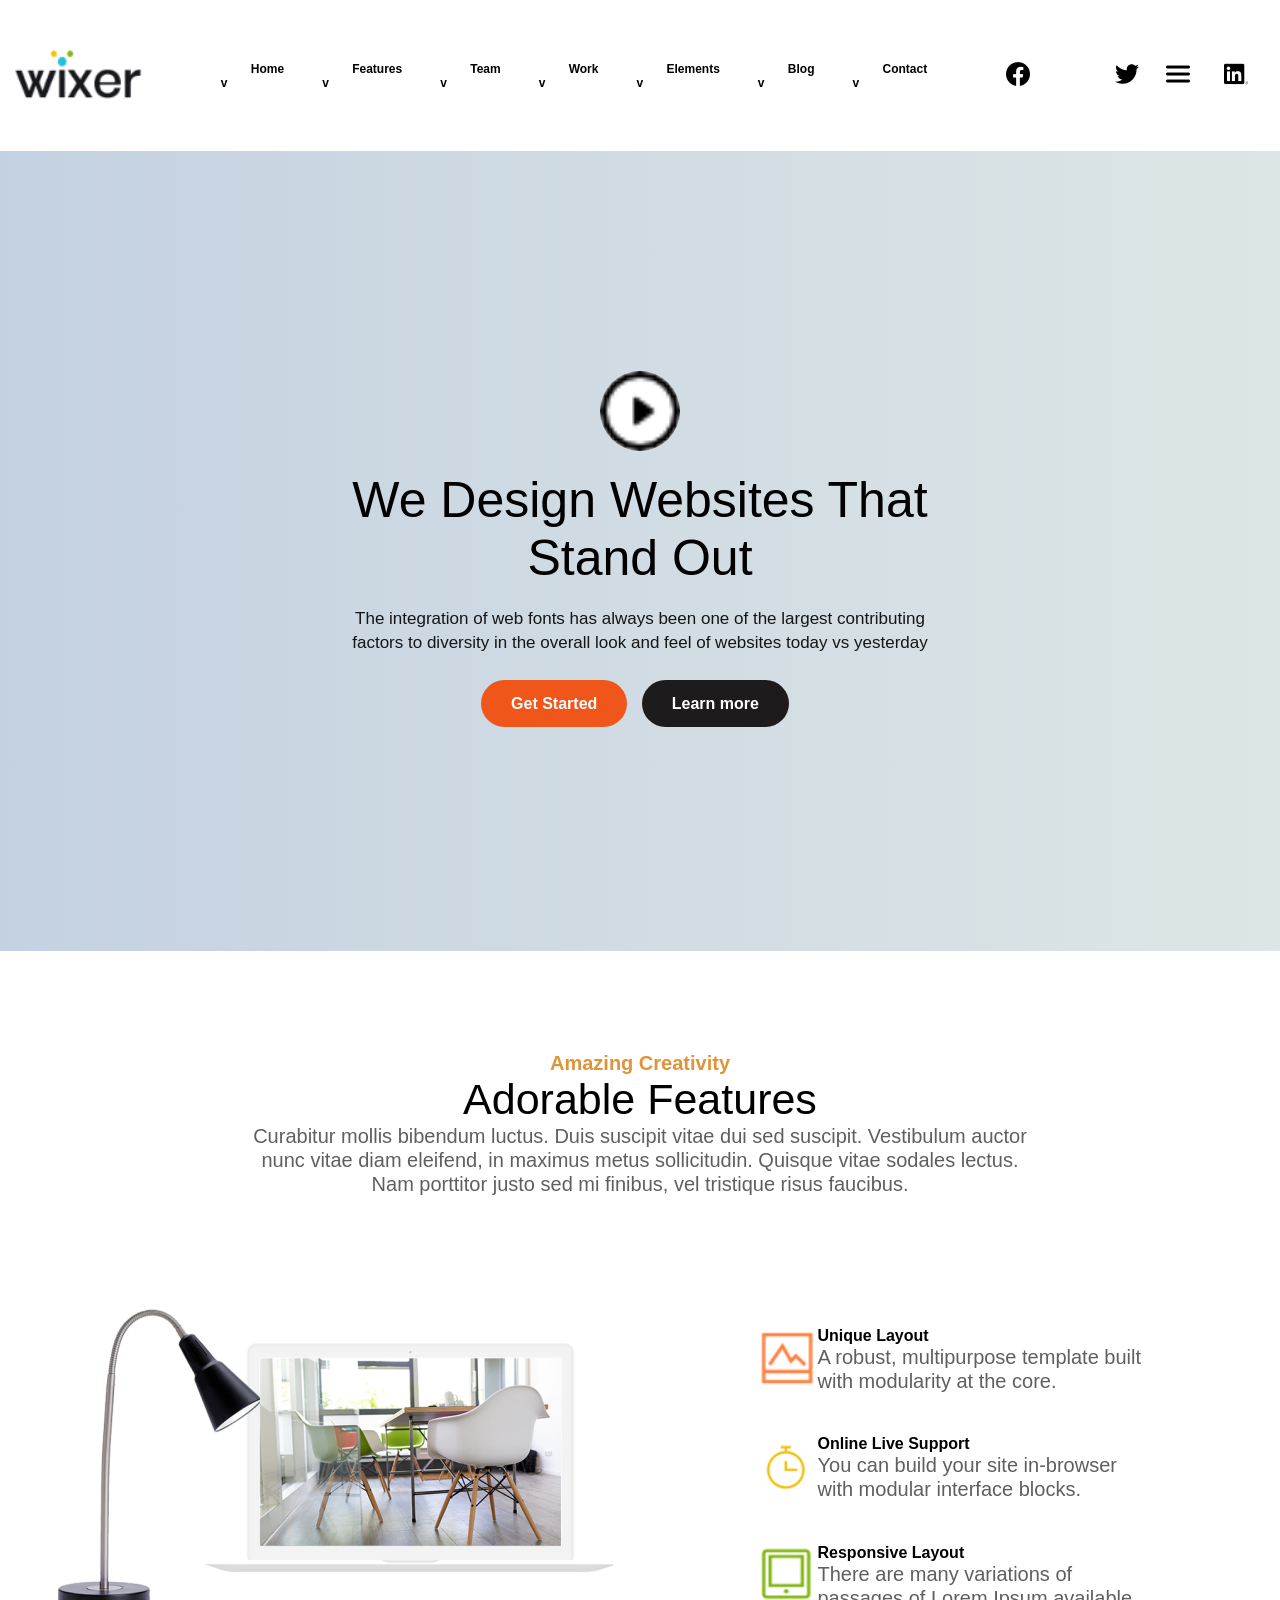
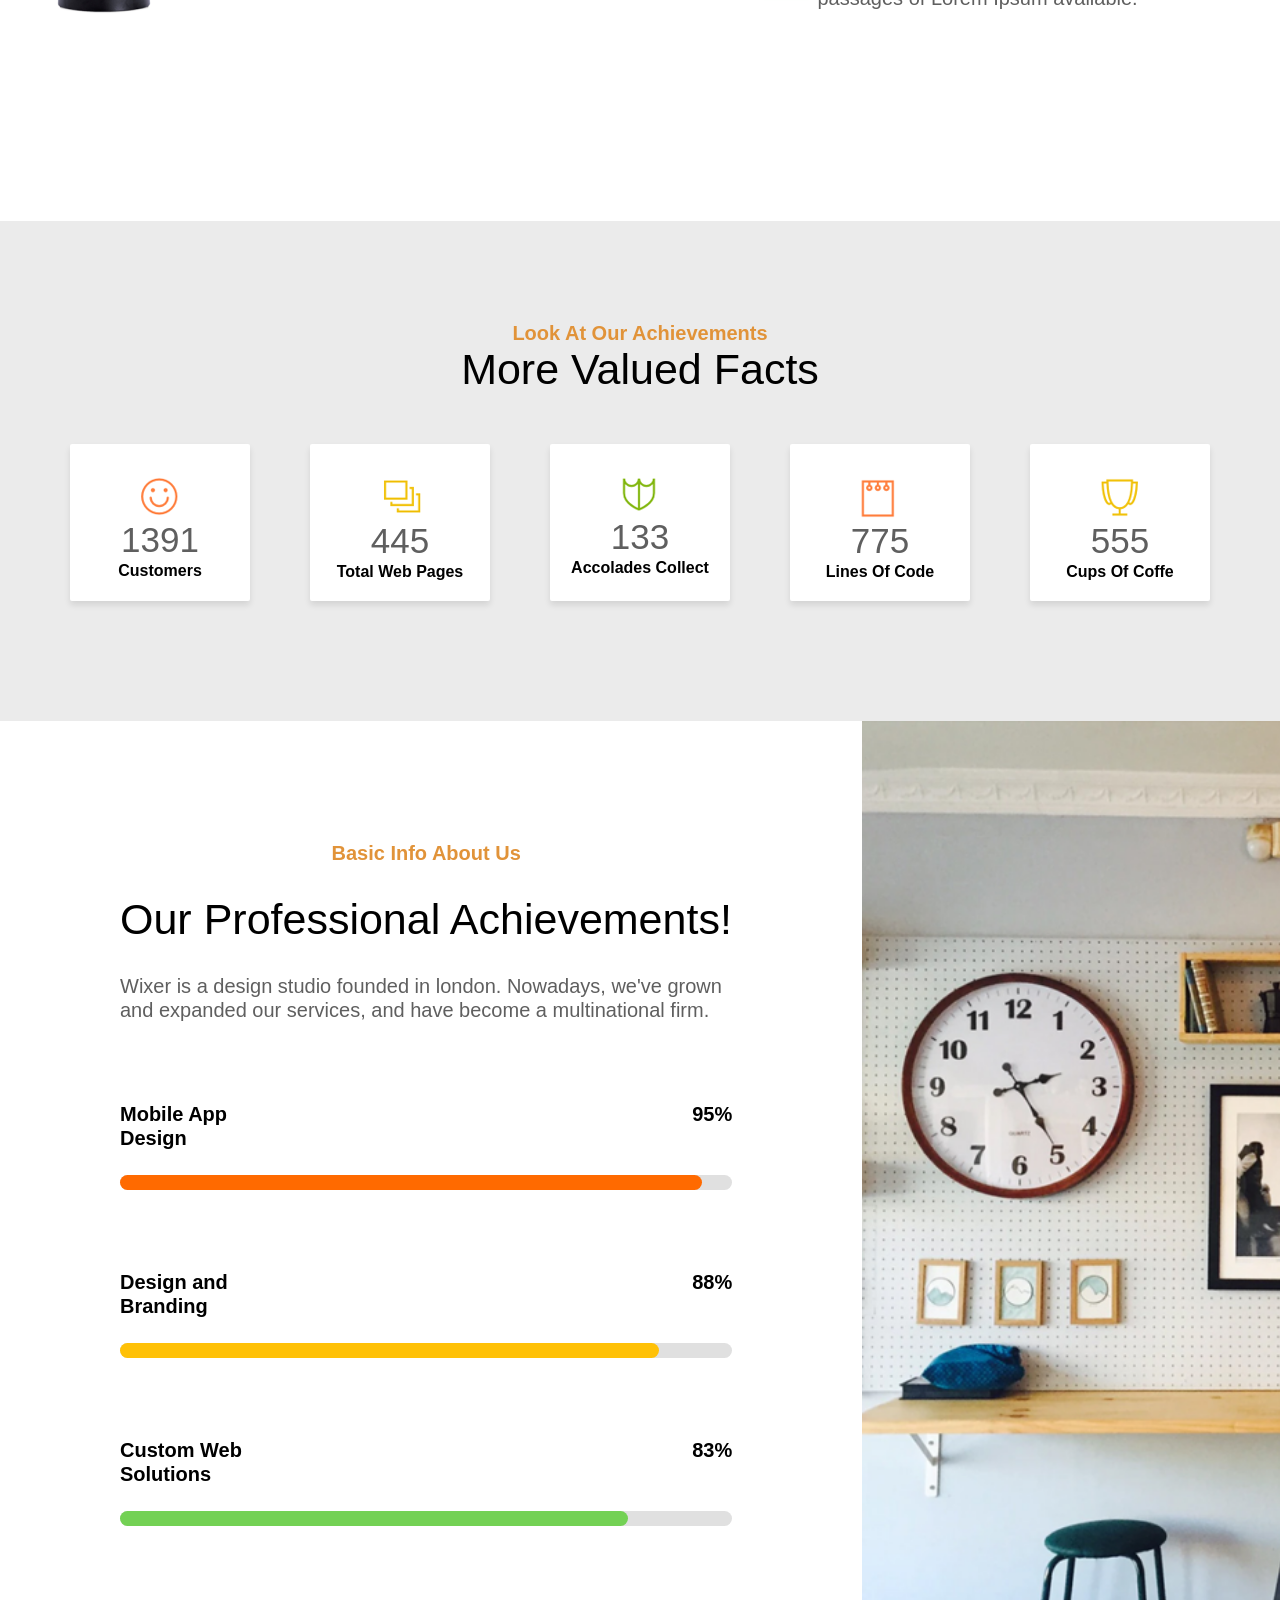
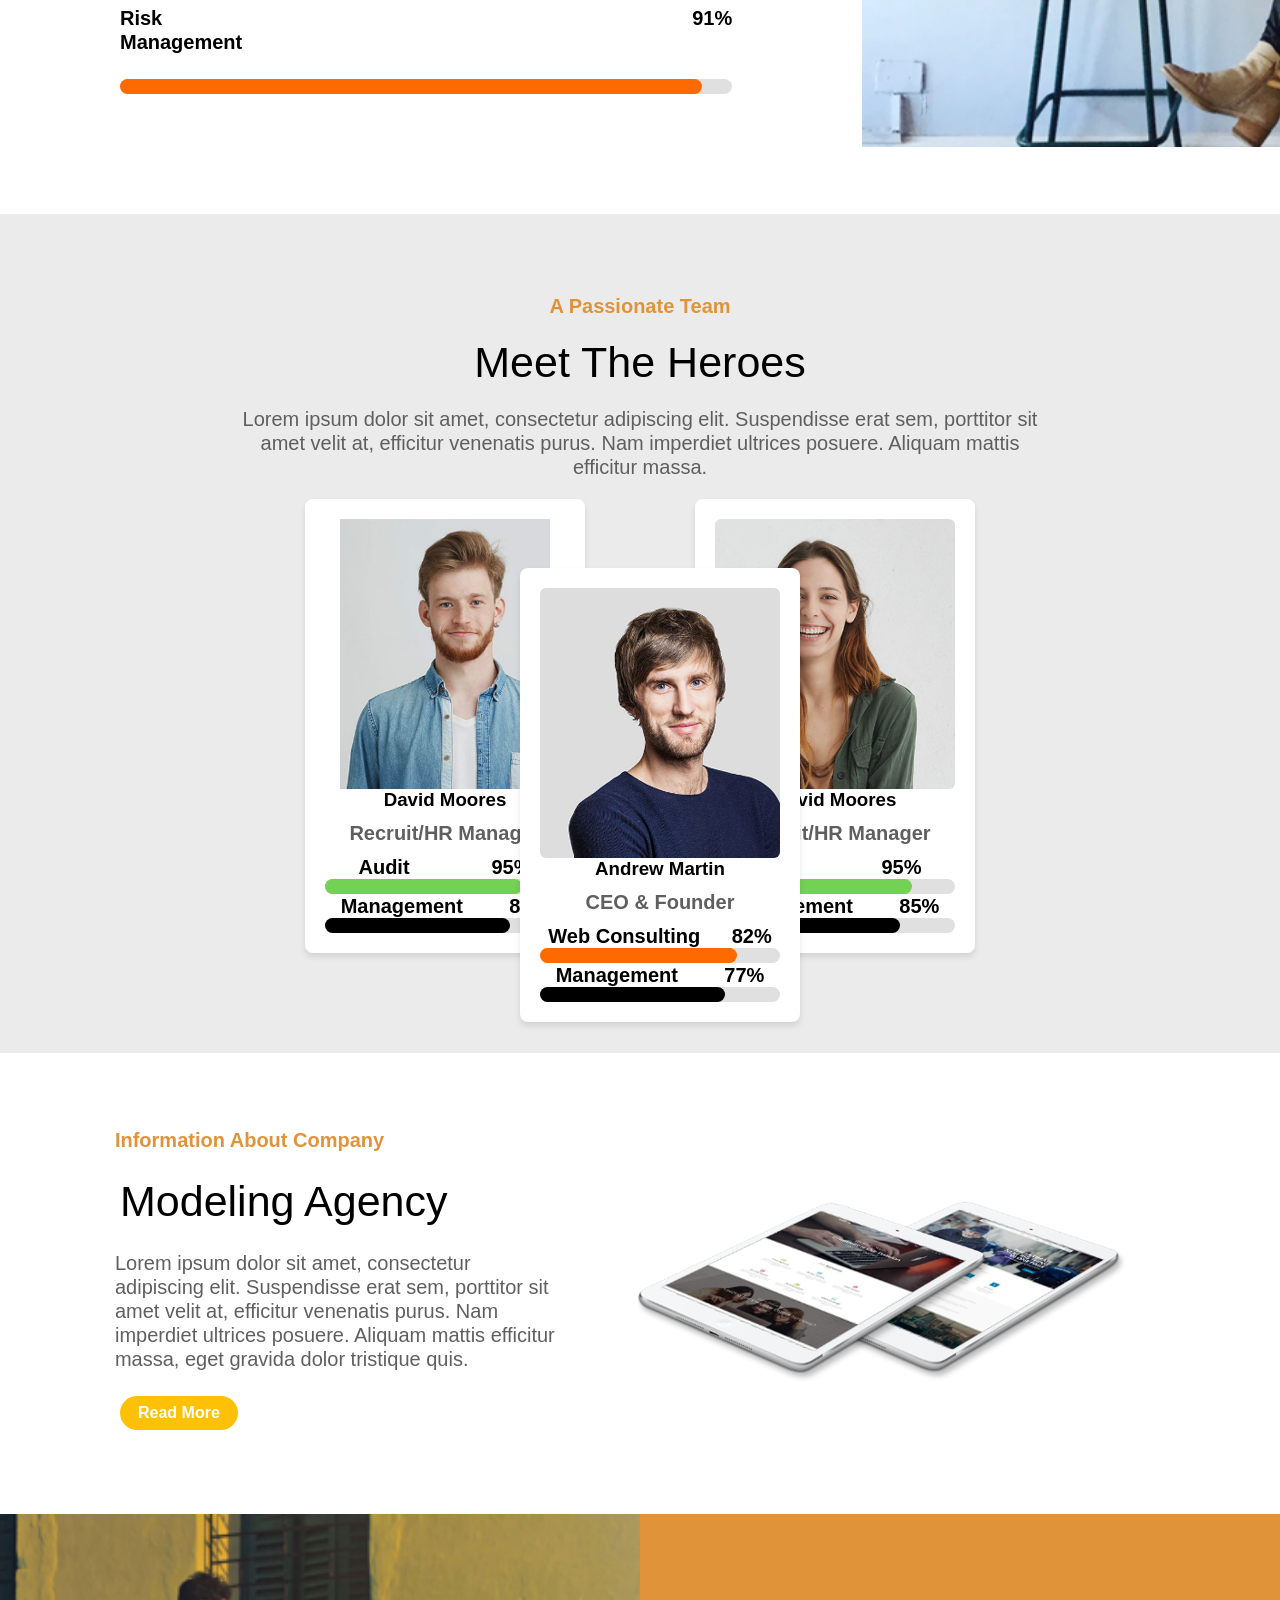
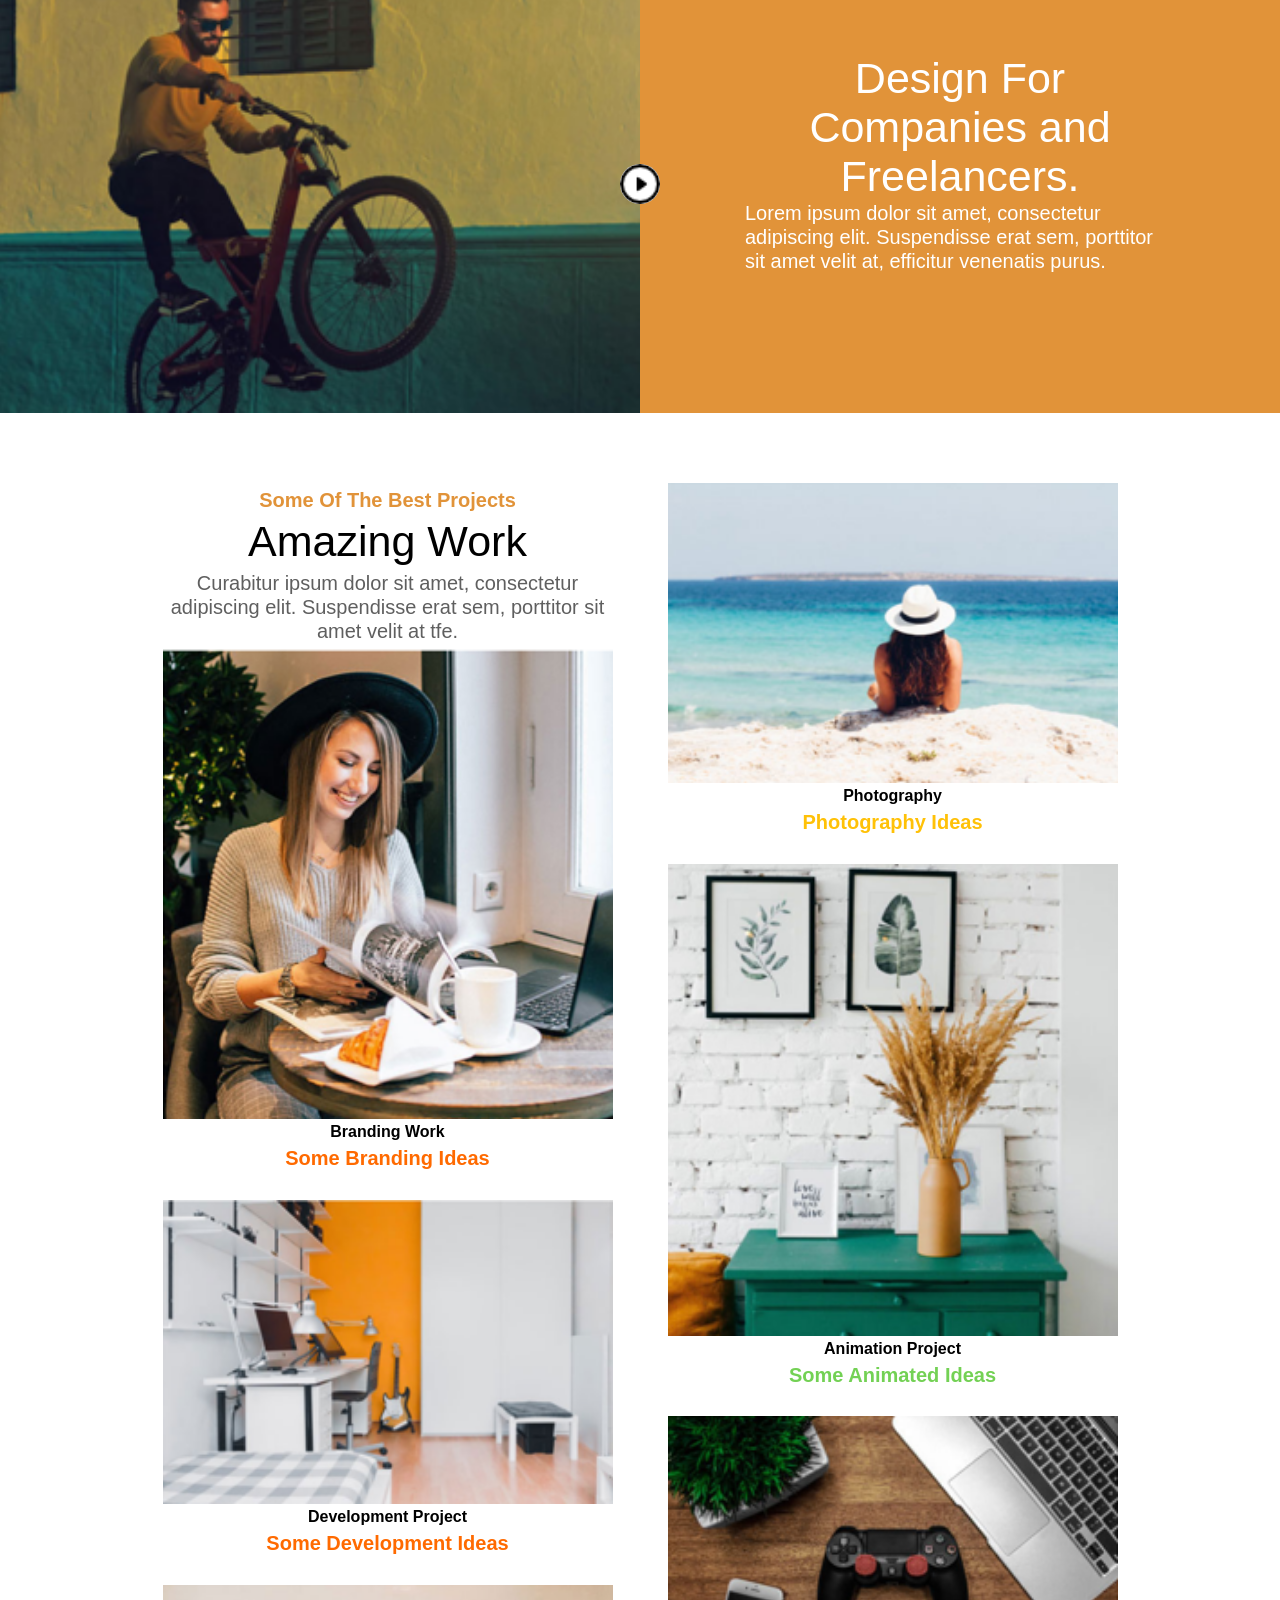
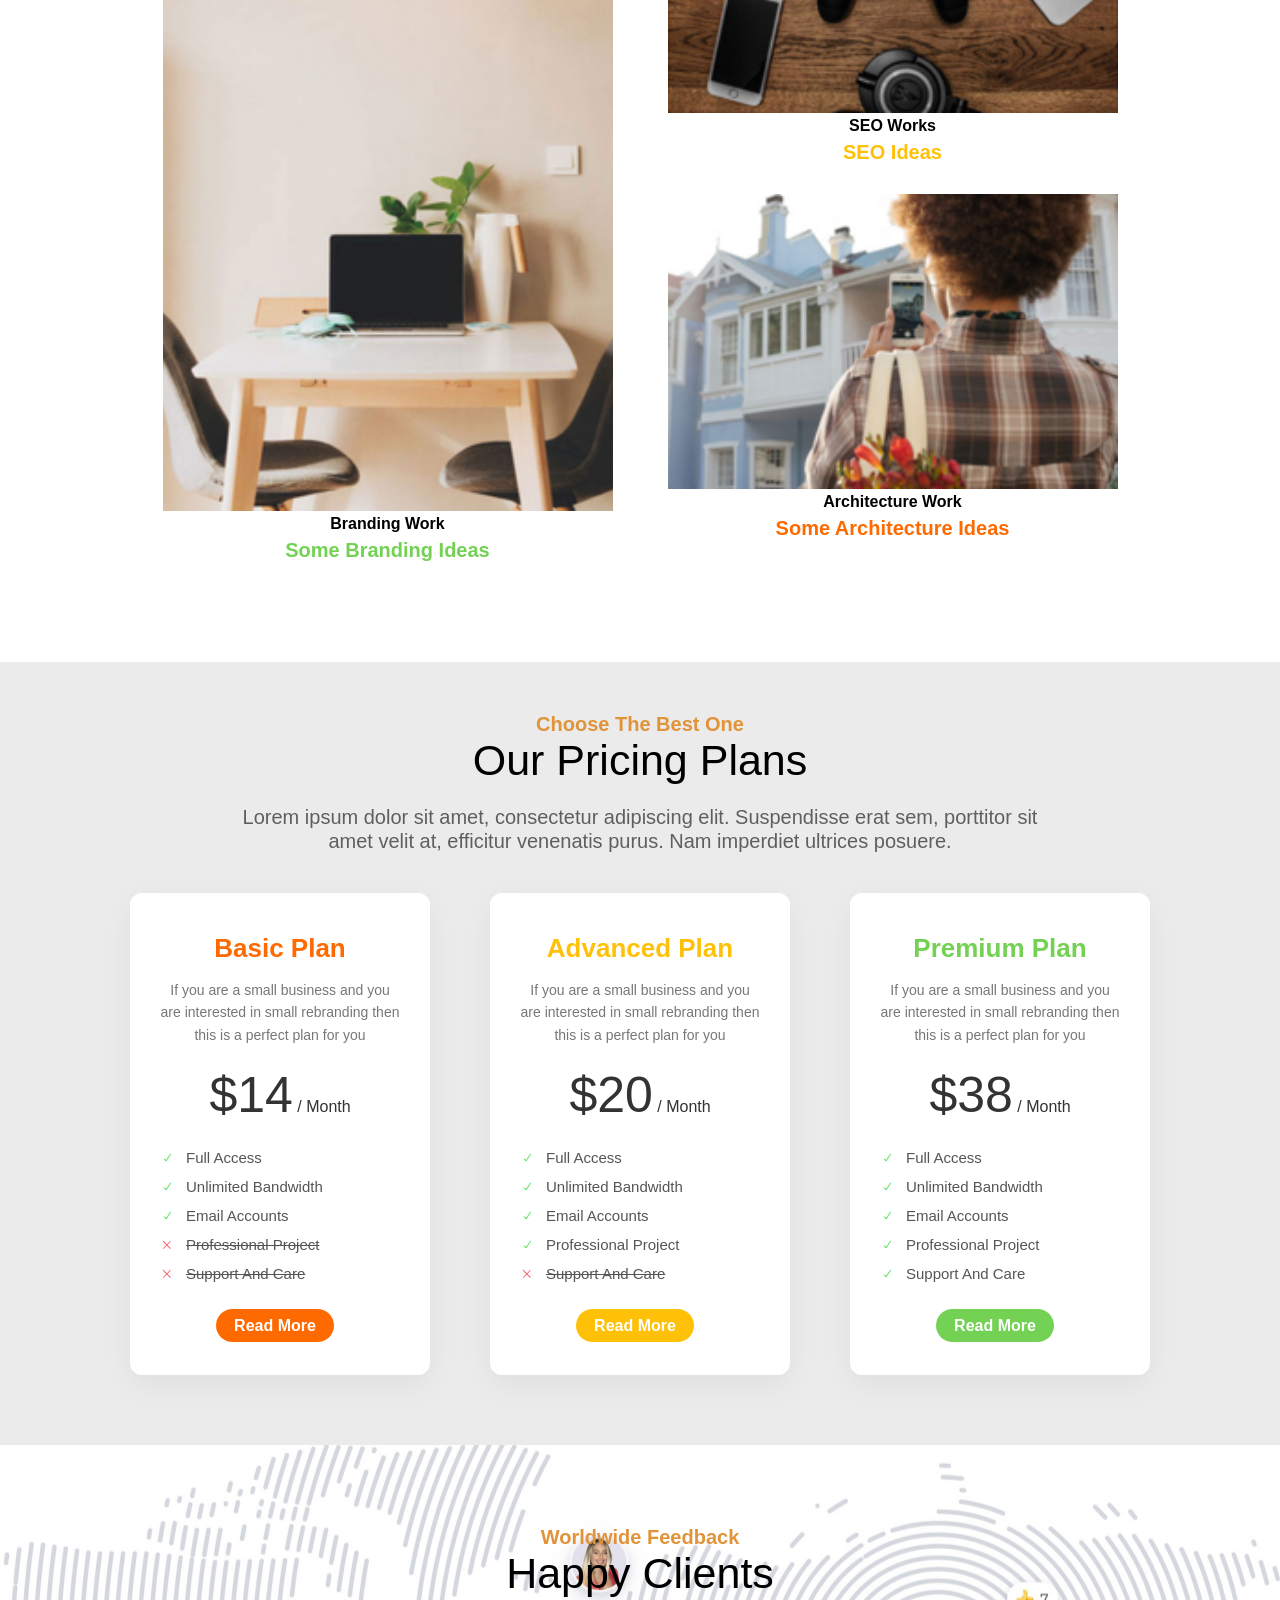
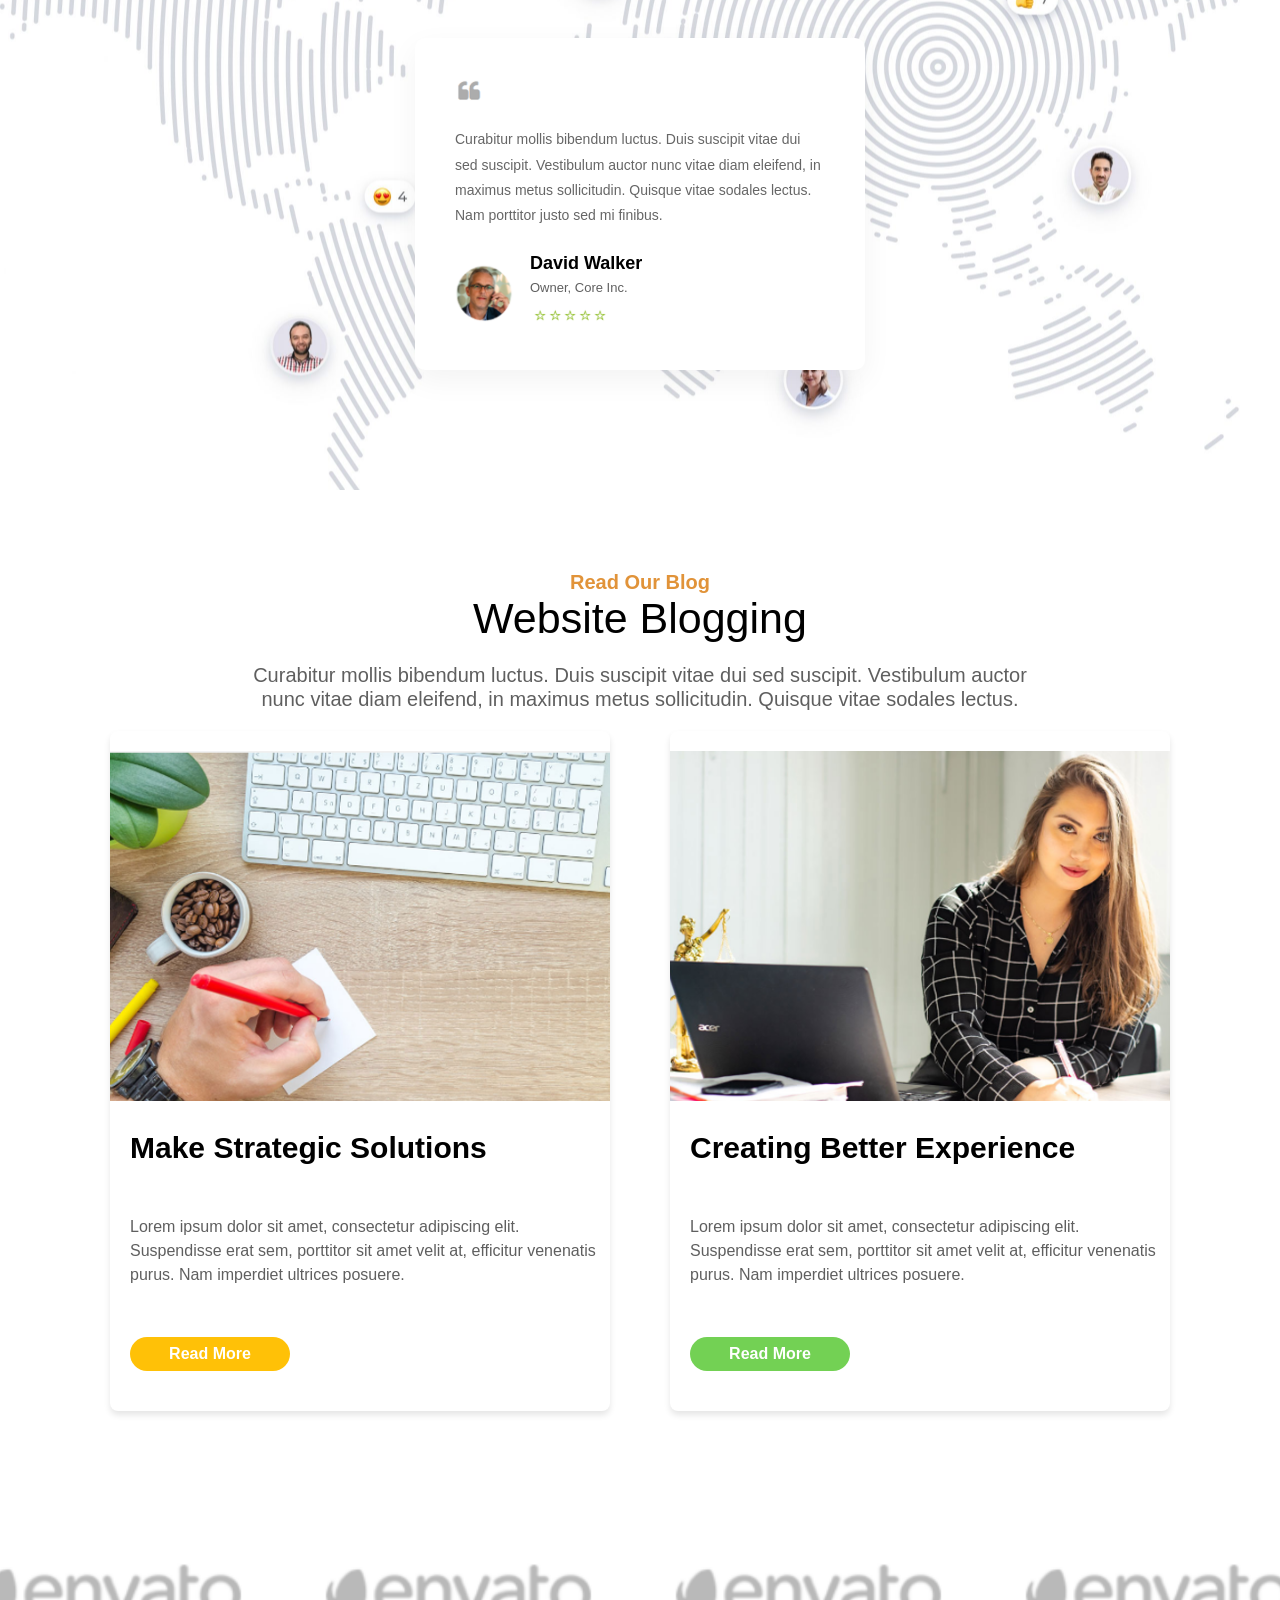
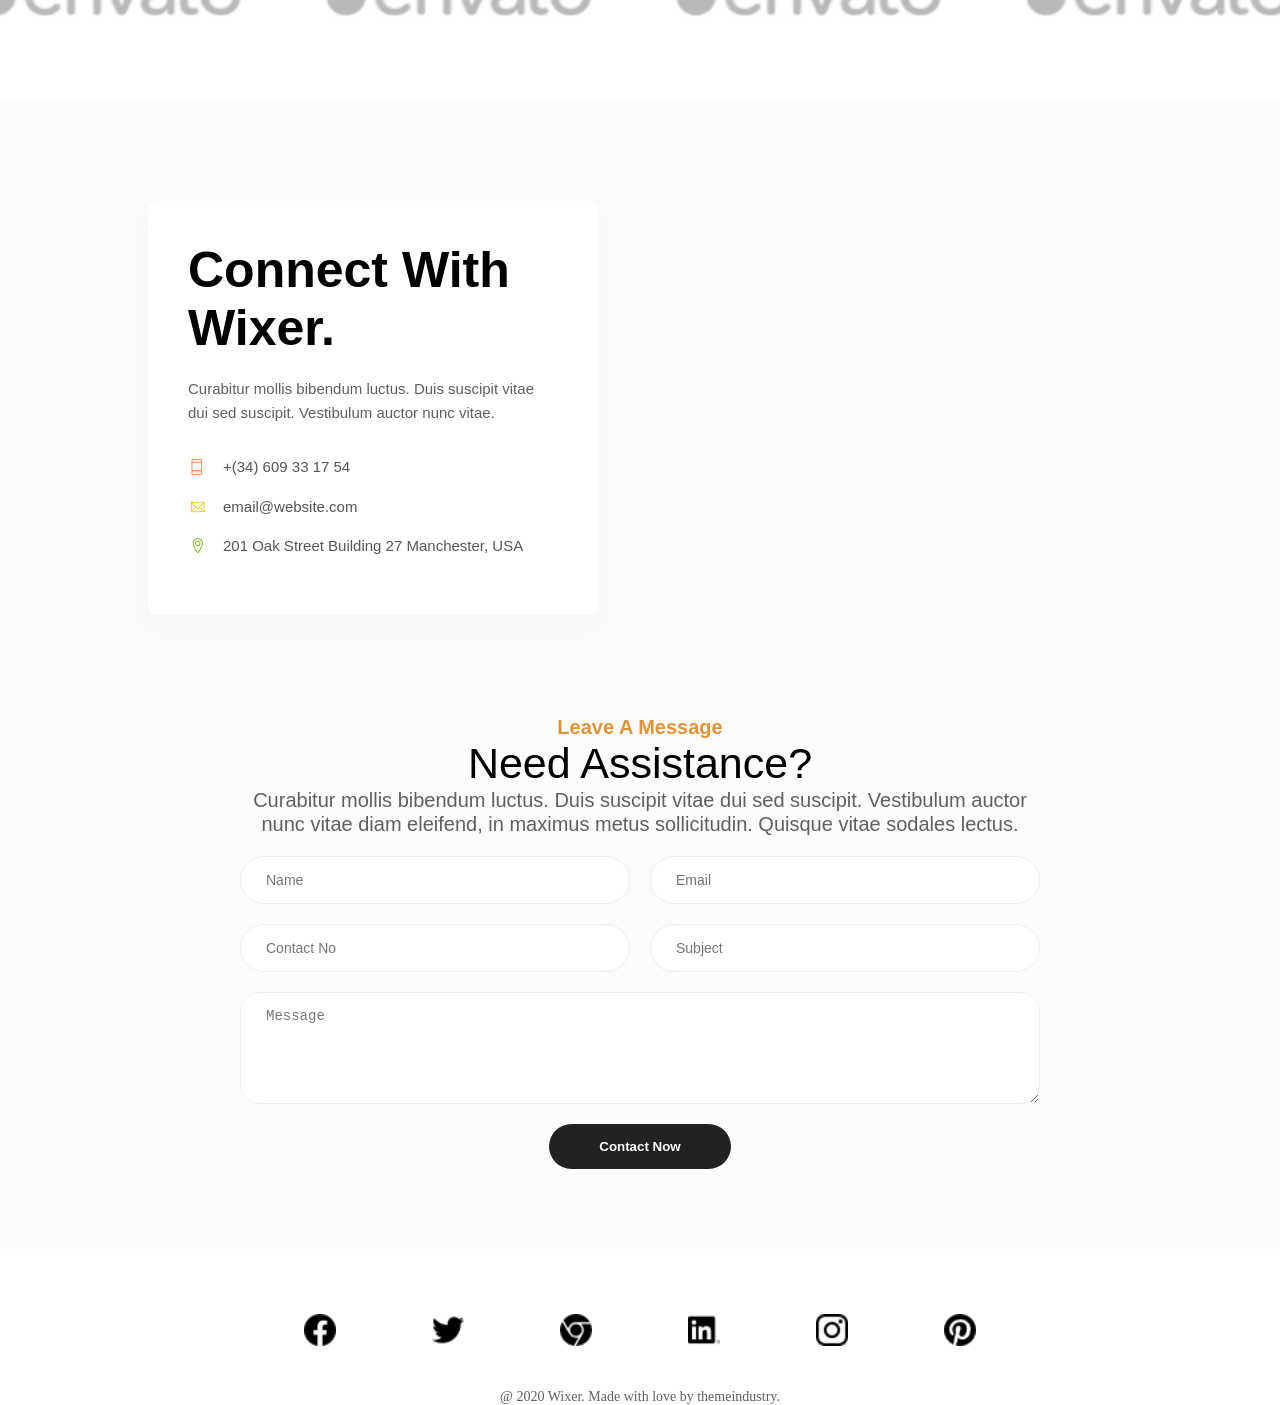
==== accesibilidad/index.html @ d52be243 "añadido responsive y accesible" ====
<!DOCTYPE html>
<html lang="en">
<head>
    <meta charset="UTF-8">
    <meta name="viewport" content="width=device-width, initial-scale=1.0">
    <link rel="stylesheet" href="static/css/style.css">
    <title>Wixer</title>
</head>
<body>
    <header>
        <!--HEADER-->
        
        <div class="header-center">
            <h1 class="visually-hidden">WIXER</h1>
            <img src="static/images/logo.png" alt="Wixer Logo" class="logo">
            <nav>
                <ul>
                    <li><a href="#home">Home v</a></li>
                    <li><a href="#features">Features v</a></li>
                    <li><a href="#team">Team v</a></li>
                    <li><a href="#work">Work v</a></li>
                    <li><a href="#elements">Elements v</a></li>
                    <li><a href="#blog">Blog v</a></li>
                    <li><a href="#contact">Contact v</a></li>
                </ul>
            </nav>
            <nav id="redes">
                <a href="facebook" class="icono-header"><img src="static/images/facebook-icon.png" alt="Facebook Icon"></a>
                <a href="twitter" class="icono-header"><img src="static/images/twitter.png" alt="Twitter Icon"></a>
                <a href="linkedin" class="icono-header"><img src="static/images/linkedin.png" alt="LinkedIn Icon"></a>
            </nav>
        </div>

        <a href="#" class="icono-menu"><img src="static/images/menu-hamburguesa.png" alt="desplegar menu icon"></a>

    </header>

    <main>
        <!--SECCION 1-->
        <section class="home">

            <div class="contenedor">
                <img src="static/images/boton-de-play.png" alt="boton de play" class="play-button">

                <h2>We Design Websites That Stand Out</h2>
                <p>
                    The integration of web fonts has always been one of the largest contributing 
                    factors to diversity in the overall look and feel of websites today vs yesterday
                </p>
                <div class="botones">
                    <a href="">Get Started</a>
                    <a href="">Learn more</a>
                </div>
                
            </div>
        </section>

        <!--SECCION 2-->
        <section class="white-bg features">

            <div class="texto">
                <p class="subtitulo">Amazing Creativity</p>

                <h2>Adorable Features</h2>

                <p>
                    Curabitur mollis bibendum luctus. Duis suscipit vitae dui sed suscipit. Vestibulum auctor nunc vitae
                    diam eleifend, in maximus metus sollicitudin. Quisque vitae sodales lectus. Nam porttitor justo sed mi
                    finibus, vel tristique risus faucibus.
                </p>
            </div>
           <div class="contenedor">
                <div class="imagen-principal">
                    <img src="static/images/tablet-table.png" alt="tablet-table">
                </div>

                <div class="cont-frases">
                    <article class="art-af">
                        <div class="image">
                            <img src="static/images/icono-foto.png" alt="photo-icon">
                            
                        </div>
                        <div class="text">
                            <h4>Unique Layout</h4>
                            <p>
                                A robust, multipurpose template built with modularity at the core.
                            </p>
                        </div>

                        
                        
                    </article>

                    <article class="art-af">
                        <div class="image">
                            <img src="static/images/time-and-date.png" alt="clock-icon">
                                           
                        </div>
                        <div class="text">
                            <h4>Online Live Support</h4>   
                            <p>
                                You can build your site in-browser with modular interface blocks.
                            </p>
                        </div>
                        
                    </article>

                    <article class="art-af">
                        <div class="top-row">
                            <img src="static/images/tableta-horizontal.png" alt="tablet-icon">
                        </div>
                        <div class="text">
                            <h4>Responsive Layout</h4>
                            <p>
                                There are many variations of passages of Lorem Ipsum available.
                            </p>
                        </div>
                        

                    </article>
                </div>
            </div>

        </section>

        <!--SECCION 3-->
        <section class="gray-bg achievements">

            <p class="subtitulo">Look At Our Achievements</p>

            <h2>More Valued Facts</h1>

            <div class="contenedor-cards">
                <article class="card">
                    <img src="static/images/sonreir.png" alt="smile-face-icon">
                    <p>1391<p>
                    <h4>Customers</h4>

                </article>

                <article class="card">
                    <img src="static/images/capas.png" alt="papers-icon">
                    <p>445<p>
                    <h4>Total Web Pages</h4>

                </article>

                <article class="card">
                    <img src="static/images/blindaje.png" alt="protect-icon">
                    <p>133<p>
                    <h4>Accolades Collect</h4>

                </article>

                <article class="card">
                    <img src="static/images/codigo.png" alt="code-icon">
                    <p>775<p>
                    <h4>Lines Of Code</h4>

                </article>

                <article class="card">
                    <img src="static/images/taza-de-cafe.png" alt="coffe-icon">
                    <p>555<p>
                    <h4>Cups Of Coffe</h4>

                </article>
            </div>
        </section>

        <!--SECCION 4-->
        <section class="about-us">
            <div class="container">
                <p class="subtitulo">Basic Info About Us</p>
                <h2>Our Professional Achievements!</h2>
                <p>
                    Wixer is a design studio founded in london. Nowadays, we've grown 
                    and expanded our services, and have become a multinational firm.
                </p>

                <div class="barra-roja">
                    <div class="texto">
                        <p>Mobile App Design</p>
                        <p>95%</p>
                    </div>
                    
                    <div class="barra-exterior">
                        <div class="barra-interior rojo">

                        </div>
                    </div>
                </div>

                <div class="barra-amarilla">
                    <div class="texto">
                        <p>Design and Branding</p>
                        <p>88%</p>
                    </div>
                    
                    <div class="barra-exterior">
                        <div class="barra-interior rojo">

                        </div>
                    </div>
                </div>

                <div  class="barra-verde">
                    <div class="texto">
                        <p>Custom Web Solutions</p>
                        <p>83%</p>
                    </div>
                    
                    <div class="barra-exterior">
                        <div class="barra-interior rojo">

                        </div>
                    </div>
                </div>

                <div  class="barra-roja">
                    <div class="texto">
                        <p>Risk Management</p>
                        <p>91%</p>
                    </div>
                    
                    <div class="barra-exterior">
                        <div class="barra-interior rojo">

                        </div>
                    </div>
                </div>
            </div>
            <div class="imagen">
                <img src="static/images/chica-sentada.png" alt="Video presentación">
            </div>
        </section>

        <!--SECCION 5-->
        <section class="gray-bg services" >
            <p class="subtitulo">A Passionate Team</p>
            <h2>Meet The Heroes</h2>
            <p>
                Lorem ipsum dolor sit amet, consectetur adipiscing elit. 
                Suspendisse erat sem, porttitor sit amet velit at, efficitur 
                venenatis purus. Nam imperdiet ultrices posuere. Aliquam mattis 
                efficitur massa.
            </p>

            <div class="contenedor-cards">
                <article class="card">
                    <div class="card-image">
                        <img src="static/images/random-1.png" alt="Service 1">
                    </div>
                    <h3>David Moores</h3>
                    <p class="card-subtitle">Recruit/HR Manager</p>
                    <div class="barra-verde">
                        <div class="texto">
                            <p>Audit</p>
                            <p>95%</p>
                        </div>
                        
                        <div class="barra-exterior">
                            <div class="barra-interior">

                            </div>
                        </div>
                    </div>

                    <div class="barra-negra">
                        <div class="texto">
                            <p>Management</p>
                            <p>85%</p>
                        </div>
                        
                        <div class="barra-exterior">
                            <div class="barra-interior">

                            </div>
                        </div>
                    </div>
                </article>

                <article class="card">
                    <div class="card-image">
                        <img src="static/images/random-2.png" alt="Service 1">
                    </div>
                    <h3>Andrew Martin</h3>
                    <p class="card-subtitle">CEO & Founder</p>
                    <div class="barra-roja">
                        <div class="texto">
                            <p>Web Consulting</p>
                            <p>82%</p>
                        </div>
                        
                        <div class="barra-exterior">
                            <div class="barra-interior rojo">

                            </div>
                        </div>
                    </div>

                    <div class="barra-negra">
                        <div class="texto">
                            <p>Management</p>
                            <p>77%</p>
                        </div>
                        
                        <div class="barra-exterior">
                            <div class="barra-interior rojo">

                            </div>
                        </div>
                    </div>
                </article>

                <article class="card">
                    <div class="card-image">
                        <img src="static/images/random-3.png" alt="Service 1">
                    </div>
                    <h3>David Moores</h3>
                    <p class="card-subtitle">Recruit/HR Manager</p>
                    <div class="barra-verde">
                        <div class="texto">
                            <p>Audit</p>
                            <p>95%</p>
                        </div>
                        
                        <div class="barra-exterior">
                            <div class="barra-interior rojo">

                            </div>
                        </div>
                    </div>

                    <div class="barra-negra">
                        <div class="texto">
                            <p>Management</p>
                            <p>85%</p>
                        </div>
                        
                        <div class="barra-exterior">
                            <div class="barra-interior rojo">

                            </div>
                        </div>
                    </div>
                </article>
            </div>
        </section>

        <!--SECCION 6-->
        <section class="modeling">
            <div class="contenedor-modeling">
                <div class="container">
                    <p class="subtitulo">Information About Company</p>
                    <h2>Modeling Agency</h2>
                    <p>
                        Lorem ipsum dolor sit amet, consectetur adipiscing elit. 
                        Suspendisse erat sem, porttitor sit amet velit at, efficitur 
                        venenatis purus. Nam imperdiet ultrices posuere. Aliquam mattis 
                        efficitur massa, eget gravida dolor tristique quis.
                    </p>

                    <a href="" class="btn-a">Read More</a>
                </div>
                <img src="static/images/tablet-img.png" alt="tablet modeling agency">
            </div>
        </section>

        <!--SECCION 7-->
        <section class="design">
            <img src="static/images/chico-bici.png" alt="chico subido a una bici">

            <div class="container">
                <h2>Design For Companies and Freelancers.</h2>
                <p>
                    Lorem ipsum dolor sit amet, consectetur adipiscing elit. 
                    Suspendisse erat sem, porttitor sit amet velit at, efficitur 
                    venenatis purus. 
                </p>
            </div>

            <img src="static/images/boton-de-play.png" alt="boton de play" class="play-button">

        </section>

        <!--SECCION 8-->
        <section class="work">
            <div class="container">
                
                
                <div class="two-columns">
                    <div class="column">
                        <p class="subtitulo">Some Of The Best Projects</p>
                        <h2>Amazing Work</h2>
                        <p>
                            Curabitur ipsum dolor sit amet, consectetur adipiscing elit. 
                            Suspendisse erat sem, porttitor sit amet velit at tfe.
                        </p>

                        <article class="media-item">
                            <img src="static/images/chica-leyendo.png" alt="chica leyendo">
                            <h4>Branding Work</h4>
                            <p class="rojo">Some Branding Ideas</p>
                        </article>

                        <article class="media-item">
                            <img src="static/images/cuarto.png" alt="Cuarto">
                            <h4>Development Project</h4>
                            <p class="rojo">Some Development Ideas</p>
                        </article>

                        <article class="media-item">
                            <img src="static/images/mesa-portatil.png" alt="Mesa portatil">
                            <h4>Branding Work</h4>
                            <p class="verde">Some Branding Ideas</p>
                        </article>
                    </div>

                    <div class="column">
                        <article class="media-item">
                            <img src="static/images/chica-playa.png" alt="Chica playa">
                            <h4>Photography</h4>
                            <p class="amarillo">Photography Ideas</p>
                        </article>

                        <article class="media-item">
                            <img src="static/images/mesa-flor.png" alt="mesa flor">
                            <h4>Animation Project</h4>
                            <p class="verde">Some Animated Ideas</p>
                        </article>

                        <article class="media-item">
                            <img src="static/images/mando-play.png" alt="mando play">
                            <h4>SEO Works</h4>
                            <p class="amarillo">SEO Ideas</p>   
                        </article>

                        <article class="media-item">
                            <img src="static/images/chica-casa.png" alt="Chica casa">
                            <h4>Architecture Work</h4>
                            <p class="rojo">Some Architecture Ideas</p>
                        </article>
                    </div>
                </div>

            </div>
        </section>

        <!--SECCION 9-->
        <section class="gray-bg elements">
            <p class="subtitulo">Choose The Best One</p>
            <h2>Our Pricing Plans</h2>
            <p>
                Lorem ipsum dolor sit amet, consectetur adipiscing elit. 
                Suspendisse erat sem, porttitor sit amet velit at, efficitur 
                venenatis purus. Nam imperdiet ultrices posuere. 
            </p>

            <div class="contenedor-cards">
        
                <article class="card">
                    <h3 class="rojo">Basic Plan</h3>
                    <p class="descripcion">
                        If you are a small business and you are interested in small rebranding then this is a perfect plan for you
                    </p>
                    <div class="precio-box">
                        <span class="dinero">$14</span>
                        <span class="mes">/ Month</span>
                    </div>
                    <ul class="lista">
                        <li><img src="static/images/si.png"> Full Access</li>
                        <li><img src="static/images/si.png"> Unlimited Bandwidth</li>
                        <li><img src="static/images/si.png"> Email Accounts</li>
                        <li class="desactivado"><img src="static/images/no.png"> Professional Project</li>
                        <li class="desactivado"><img src="static/images/no.png"> Support And Care</li>
                    </ul>
                    <a href="" class="btn-r">Read More</a>
                </article>

                <article class="card">
                    <h3 class="amarillo">Advanced Plan</h3>
                    <p class="descripcion">
                        If you are a small business and you are interested in small rebranding then this is a perfect plan for you
                    </p>
                    <div class="precio-box">
                        <span class="dinero">$20</span>
                        <span class="mes">/ Month</span>
                    </div>
                    <ul class="lista">
                        <li><img src="static/images/si.png"> Full Access</li>
                        <li><img src="static/images/si.png"> Unlimited Bandwidth</li>
                        <li><img src="static/images/si.png"> Email Accounts</li>
                        <li><img src="static/images/si.png"> Professional Project</li>
                        <li class="desactivado"><img src="static/images/no.png"> Support And Care</li>
                    </ul>
                    <a href="" class="btn-a">Read More</a>
                </article>

                <article class="card">
                    <h3 class="verde">Premium Plan</h3>
                    <p class="descripcion">
                        If you are a small business and you are interested in small rebranding then this is a perfect plan for you
                    </p>
                    <div class="precio-box">
                        <span class="dinero">$38</span>
                        <span class="mes">/ Month</span>
                    </div>
                    <ul class="lista">
                        <li><img src="static/images/si.png"> Full Access</li>
                        <li><img src="static/images/si.png"> Unlimited Bandwidth</li>
                        <li><img src="static/images/si.png"> Email Accounts</li>
                        <li><img src="static/images/si.png"> Professional Project</li>
                        <li><img src="static/images/si.png"> Support And Care</li>
                    </ul>
                    <a href="" class="btn-v">Read More</a>
                </article>

            </div>
        </section>

        <!--SECCION 10-->
       <section class="white-bg feedback">
            <p class="subtitulo">Worldwide Feedback</p>
            <h2>Happy Clients</h2>

            <div class="contenedor-cards">
                <article class="card">
                    <img src="static/images/comillas.png" alt="quote" class="quote-icon">
                    
                    <p class="testimonio">
                        Curabitur mollis bibendum luctus. Duis suscipit vitae dui sed suscipit. 
                        Vestibulum auctor nunc vitae diam eleifend, in maximus metus sollicitudin. 
                        Quisque vitae sodales lectus. Nam porttitor justo sed mi finibus.
                    </p>

                    <div class="cliente-info">
                        <img src="static/images/review.png" alt="David Walker" class="avatar">
                        <div class="datos">
                            <h3>David Walker</h3>
                            <p>Owner, Core Inc.</p>
                            <img src="static/images/estrellas.png" alt="stars" class="stars">
                        </div>
                    </div>
                </article>
            </div>
        </section>

        <!--SECCION 11-->
        <section class="white-bg blog">
            <p class="subtitulo">Read Our Blog</p>
            <h2>Website Blogging</h2>
            <p>
                Curabitur mollis bibendum luctus. Duis suscipit vitae dui sed suscipit. 
                Vestibulum auctor nunc vitae diam eleifend, in maximus metus sollicitudin. 
                Quisque vitae sodales lectus.
            </p>

            <div class="contenedor-cards">
                

                <article class="card">
                    <img src="static/images/nota-cafe.png" alt="nota-cafe">
                    <h3>Make Strategic Solutions</h3>
                    <p>
                        Lorem ipsum dolor sit amet, consectetur adipiscing elit. 
                        Suspendisse erat sem, porttitor sit amet velit at, efficitur 
                        venenatis purus. Nam imperdiet ultrices posuere. 
                    </p>
                    <a href="" class="btn-a">Read More</a>
                </article>

                <article class="card">
                    <img src="static/images/chica-ordenador.png" alt="chica-ordenador">
                    <h3>Creating Better Experience</h3>
                    <p>
                        Lorem ipsum dolor sit amet, consectetur adipiscing elit. 
                        Suspendisse erat sem, porttitor sit amet velit at, efficitur 
                        venenatis purus. Nam imperdiet ultrices posuere.
                    </p>
                    <a href="" class="btn-v">Read More</a>
                </article>
            </div>
        </section>

        <!--SECCION 12-->
        <section class="white-bg watermark">
            <div class="contenedor-logos">
                <img src="static/images/watermark.png" alt="logo">
                <img src="static/images/watermark.png" alt="logo">
                <img src="static/images/watermark.png" alt="logo">
                <img src="static/images/watermark.png" alt="logo">
            </div>
        </section>

        <!--SECCION 13-->
        <section class="gray-bg contact">

            <div class="maps">
                <div class="contenedor-cards">
                    <article class="card">
                        <h3>Connect With Wixer.</h3>
                        <p class="intro">
                            Curabitur mollis bibendum luctus. Duis suscipit vitae dui sed suscipit. 
                            Vestibulum auctor nunc vitae.
                        </p>
                        
                        <div class="info-item">
                            <img src="static/images/contacto1.png" alt="icon">
                            <span>+(34) 609 33 17 54</span>
                        </div>
                        <div class="info-item">
                            <img src="static/images/contacto2.png" alt="icon">
                            <span>email@website.com</span>
                        </div>
                        <div class="info-item">
                            <img src="static/images/contacto3.png" alt="icon">
                            <span>201 Oak Street Building 27 Manchester, USA</span>
                        </div>
                    </article>
                </div>

                <div class="map-container">
                    <iframe src="https://www.google.com/maps/embed?pb=!1m18!1m12!1m3!1d4420.831041196337!2d-0.37093392562615224!3d39.44803971402927!2m3!1f0!2f0!3f0!3m2!1i1024!2i768!4f13.1!3m3!1m2!1s0xd6048d6e8c824a7%3A0x24b62f56a4f87943!2sCIP%20FP%20Ausi%C3%A0s%20March%20en%20Valencia!5e1!3m2!1ses!2ses!4v1768777445664!5m2!1ses!2ses" width="600" height="450" style="border:0;" allowfullscreen="" loading="lazy" referrerpolicy="no-referrer-when-downgrade"></iframe>
                </div>
            </div>
            
            <div class="formulario">
                <p class="subtitulo naranja">Leave A Message</p>
                <h2>Need Assistance?</h2>
                <p class="desc-form">
                    Curabitur mollis bibendum luctus. Duis suscipit vitae dui sed suscipit. Vestibulum auctor nunc vitae 
                    diam eleifend, in maximus metus sollicitudin. Quisque vitae sodales lectus.
                </p>

                <form class="contact-form">
                    <input type="text" placeholder="Name" required>
                    <input type="email" placeholder="Email" required>
                    <input type="tel" placeholder="Contact No">
                    <input type="text" placeholder="Subject">
                    <textarea rows="5" placeholder="Message" required></textarea>
                    <button type="submit" class="btn-negro">Contact Now</button>
                </form>
            </div>
        </section>
    </main>

    <!--FOOTER-->
    <footer>
        <div class="footer-icons">
            <a href="facebook"><img src="static/images/facebook-icon.png" alt="Facebook Icon"></a>
            <a href="twitter"><img src="static/images/twitter.png" alt="Twitter Icon"></a>
            <a href="google"><img src="static/images/google.png" alt="Google Icon"></a>
            <a href="linkedin"><img src="static/images/linkedin.png" alt="LinkedIn Icon"></a>
            <a href="instagram"><img src="static/images/instagram.png" alt="Instagram Icon"></a>
            <a href="pinterest"><img src="static/images/pinterest.png" alt="Pinterest Icon"></a>
        </div>
        <p>@ 2020 Wixer. Made with love by themeindustry.</p>
    </footer>
</body>
</html>
---- accesibilidad/static/css/style.css ----
/* Global*/
* {
  margin: 0;
  padding: 0;
  box-sizing: border-box;
}

:root {
  --color-green: #73d154;
  --color-red: #ff6a00;
  --color-yellow: #ffc107;
  --color-naranja: #e19339;
}

body {
  margin: 0;
  padding: 0;

  .subtitulo {
    color: var(--color-naranja);
    font-weight: bold;
  }

  .white-bg {
    background-color: white;
  }

  .gray-bg {
    background-color: rgb(235, 235, 235);
  }

  .rojo {
    color: var(--color-red);
    font-weight: bold;

    progress::-webkit-progress-value {
      background-color: var(--color-red);
      border-radius: 6px;
    }
  }

  .amarillo {
    color: var(--color-yellow);
    font-weight: bold;

    progress::-webkit-progress-value {
      background-color: var(--color-yellow);
      border-radius: 6px;
    }
  }

  .verde {
    color: var(--color-green);
    font-weight: bold;

    progress::-webkit-progress-value {
      background-color: var(--color-green);
      border-radius: 6px;
    }
  }

  .negro {
    progress::-webkit-progress-value {
      background-color: #000000;
      border-radius: 6px;
    }
  }

  
    .barra-roja {
      .texto {
        display: flex;
        justify-content:flex-start;
        gap: 450px;

        p {
          font-size: 20px;
          font-weight: bold;
          color:black;
        }
      }

      .barra-exterior {
        width: 100%;
        height: 15px;
        background-color: #e0e0e0;
        border-radius: 10px;

        .barra-interior {
          height: 100%;
          width: 95%;
          background-color: var(--color-red);
          border-radius: 10px;
        }
      }
    }

    .barra-amarilla {
      .texto {
        display: flex;
        justify-content:flex-start;
        gap: 450px;

        p {
          font-size: 20px;
          font-weight: bold;
          color:black;
        }
      }

      .barra-exterior {
        width: 100%;
        height: 15px;
        background-color: #e0e0e0;
        border-radius: 10px;

        .barra-interior {
          height: 100%;
          width: 88%;
          background-color: var(--color-yellow);
          border-radius: 10px;
        }
      }
    }

    .barra-verde {
      .texto {
        display: flex;
        justify-content:flex-start;
        gap: 450px;

        p {
          font-size: 20px;
          font-weight: bold;
          color:black;
        }
      }

      .barra-exterior {
        width: 100%;
        height: 15px;
        background-color: #e0e0e0;
        border-radius: 10px;

        .barra-interior {
          height: 100%;
          width: 83%;
          background-color: var(--color-green);
          border-radius: 10px;
        }
      }
    }

    .barra-negra {
      .texto {
        display: flex;
        justify-content:flex-start;
        gap: 450px;

        p {
          font-size: 20px;
          font-weight: bold;
          color:black;
        }
      }

      .barra-exterior {
        width: 100%;
        height: 15px;
        background-color: #e0e0e0;
        border-radius: 10px;

        .barra-interior {
          height: 100%;
          width: 85%;
          background-color: black;
          border-radius: 10px;
        }
      }
    }

  .visually-hidden {
    position: absolute !important;
    width: 1px;
    height: 1px;
    padding: 0;
    margin: -1px;
    overflow: hidden;
    clip: rect(0, 0, 0, 0);
    white-space: nowrap;
    border: 0;
  }

  h2 {
    font-family: Verdana, Geneva, Tahoma, sans-serif;
    font-size: 43px;
    font-weight: lighter;
  }

  p {
    font-size: 20px;
    color: rgb(95, 95, 95);
  }

  section {
    text-align: center;
    font-family: "Segoe UI", Tahoma, Geneva, Verdana, sans-serif;

    p {
      line-height: 24px;
      max-width: 800px;
      margin-left: auto;
      margin-right: auto;
    }
  }

  a {
    border: solid 0px;
    padding: 15px 30px;
    border-radius: 30px;
    color: white;
    text-decoration: none;
    font-weight: bold;
    margin-right: 10px;
  }
}

/* Cards */
.contenedor-cards {
  display: flex;
  flex-wrap: wrap;
  gap: 20px;
  justify-content: center;
  width: fit-content;
  margin: 0 auto;

  .card {
    background-color: white;
    border-radius: 8px;
    box-shadow: 0 4px 6px rgba(0, 0, 0, 0.1);
    padding: 20px;
    margin: 20px;
    width: 280px;
  }

  .card-image {
    border-radius: 6px;
    overflow: hidden;
    height: 270px;
  }

  .card-subtitle {
    font-weight: bold;
    margin: 10px 0;
  }

}


.btn-r {
  background-color: var(--color-red);
  border: solid 0px;
  padding: 8px 18px;
  border-radius: 20px;
  color: white;
  text-decoration: none;
  font-weight: bold;
}

.btn-a {
  background-color: var(--color-yellow);
  border: solid 0px;
  padding: 8px 18px;
  border-radius: 20px;
  color: white;
  text-decoration: none;
  font-weight: bold;
}

.btn-v {
  background-color: var(--color-green);
  border: solid 0px;
  padding: 8px 18px;
  border-radius: 20px;
  color: white;
  text-decoration: none;
  font-weight: bold;
}

/* Header */
header {
  display: flex;
  align-items: center;
  justify-content: center;
  padding: 20px 50px;

  .header-center {
    display: flex;
    align-items: center;
    gap: 30px;
  }

  h1 {
    margin: 0;
    margin-right: 50px;
  }

  nav {
    display: flex;
    justify-content: center;
  }

  ul {
    list-style-type: none;
    padding: 0;
    margin: 0;
    overflow: hidden;
    display: flex;
    justify-content: center;
  }

  li {
    margin: 0 19px;
    font-family: "Segoe UI", Tahoma, Geneva, Verdana, sans-serif;
    font-weight: bold;
    font-size: 12px;
  }

  a {
    text-decoration: none;
    color: black;
  }

  .icono-menu {
    position: absolute;
    right: 50px;
  }

  #redes {
    display: flex;
    align-items: center;
    gap: 15px;
  }
}

section.home {
  background-image: linear-gradient(
    to right,
    rgb(196, 209, 224),
    rgb(221, 230, 230)
  );

  padding-top: 200px;
  min-height: 800px;
  overflow: hidden;

  .contenedor {
    display: flex;
    flex-direction: column;
    max-width: 600px;
    align-content: center;
    margin: auto;

    .play-button {
      display: block;
      width: auto;
      height: 80px;
      margin: 20px auto;
      cursor: pointer;
      background-color: white;
      border-radius: 50%;
    }

    h2 {
      font-size: 50px;
      margin: auto;
      max-width: 700px;
      font-weight: lighter;
    }

    p {
      font-size: 17px;
      color: rgb(22, 22, 22);
      margin: 20px auto;
    }

    .botones {
      margin-top: 20px;
      a:first-of-type {
        background-color: rgb(240, 86, 26);
      }

      a {
        background-color: rgb(29, 27, 27);
      }
    }
  }
}

section.features {
  padding:100px 0px;

  .contenedor {
    display: flex;
    max-width:max-content;
    margin:100px auto;
    justify-content: center;
    gap: 50px;

    .imagen-principal {
      max-width:max-content;
      align-items: center;

      img {
        width: 1100px;
        width: 100%;
        max-width: 1100px;
        height: auto;
      }
    }

    .cont-frases {
      max-width: 550px;
      text-align: left;
      display: flex;
      flex-direction: column;
      justify-content:space-around;
    }

    .art-af {
      display: flex;
      flex-direction: row;
      padding-left: 80px;
      padding-right: 80px;
      padding-top: 20px;

      h4{
        font-weight: bolder;
      }
    }

    .art-af img {
      width: 60px;
      height: 60px;
    }
  }

 
}

section.achievements {
  padding: 100px 0;
  height: auto;

  h2{
    margin-bottom: 30px;
  }

  contenedor-cards {
    display: flex;
    gap: 20px;
    justify-content: center;
    align-items: center;
  }

  .card {
    display: inline-block;
    margin: 20px 20px;
    text-align: center;
    background-color: white;
    border-radius: 2px;
    width: 180px;
    p {
      color: rgb(95, 95, 95);
      font-size: 35px;
      margin-bottom: 10px;
    }
  }
}

section.about-us {
  display: flex;
  gap: 10px;
  flex-direction: row;
  align-items: flex-start;
  padding: 0px;

  .container {
    display: flex;
    flex-direction: column;
    align-items: start;
    justify-content: space-between;
    padding: 120px;
    gap:30px;

    div {
      width: 100%;
      margin-top: 25px;
    }

    p{
      text-align: left;
    }

    .subtitulo {
      text-align: left;
    }


     
  }

  .imagen {
    max-width: 1400px;
    min-width: fit-content;

    img {
      width: 900px;
      object-fit: cover;
      margin: 0px;
    }
  }
}



section.services {
  padding:80px 0px;
  
  h2{
    margin: 20px 0px;
  }
  .contenedor-cards { 
    display: flex;
    gap: 70px;
    justify-content: center;
    align-items: center;
    position: relative;

    .card:nth-child(2) {
      position: absolute;
      top: 60%;
      left: 50%;
      transform: translate(-50%, -50%);
      z-index: 100;
    }

    .card {

      .barra-verde {
        .texto {
          font-size: 10px;
          gap:15px;
        }

        .barra-interior {
          width: 82%;
        }
      }

      .barra-roja {
        .texto {
          font-size: 10px;
          gap:15px;
        }

        .barra-interior {
          width: 82%;
        }
      }

      .barra-amarilla {
        .texto {
          font-size: 10px;
          gap:15px;
        }

        .barra-interior {
          width: 93%;
        }
      }

      .barra-negra {
        .texto {
          font-size: 10px;
          gap:15px;
        }

        .barra-interior {
          width: 77%;
        }
      }
    }
  }
}





section.modeling {
  display: flex;
  justify-content: center;
  align-items: flex-start;

  .contenedor-modeling {
    width: 100%;
    max-width: 1100px;
    display: flex;
    gap: 40px;
    align-items: flex-start;
    margin: 50px 0;
  }

  .container {
    display: flex;
    flex-direction: column;
    align-items: start;
    justify-content: space-between;
    flex: 1;

    h2 {
      margin-left: 30px;
    }

    p {
      text-align: left;
      margin: 5%;
    }

    a{
      margin-left: 30px;
    }
  }

  img {
    flex: 1;
    height: auto;
  }
}

section.design {
  display: flex;
  align-items: stretch;
  padding: 0;
  position: relative;

  .container {
    display: flex;
    flex-direction: column;
    align-items: start;
    justify-content: left;
    width: 50%;
    padding: 140px 105px;
    z-index: 1;
    background-color: var(--color-naranja);

    h2 {
      color: white;
    }

    p {
      color: white;
      text-align: left;
    }
  }

  img {
    width: 50%;
    height: auto;
    object-fit: cover;
    margin: 0px;
    z-index: 1;
  }

  .play-button {
    position: absolute;
    width: auto;
    height: 40px;
    left: 50%;
    top: 50%;
    transform: translateX(-50%);
    z-index: 10;
    cursor: pointer;
    background-color: white;
    border-radius: 50%;
  }
}

section.work {
  margin:70px 0px;

  p {
    margin: 5px 20px;
  }

  .two-columns {
    display: flex;
    gap: 10px;
    max-width: 1000px;
    margin: 0 auto;
  }

  .column {
    flex: 1;
    display: flex;
    flex-direction: column;

    .media-item {
      margin-bottom: 5%;

      img {
        width: 100%;
        height: auto;
        max-width: 450px;
      }
    }
  }
}

section.elements {
  text-align: center;
  padding: 50px 0;

  h2 {
    margin-bottom: 20px;
  }

  .contenedor-cards {
    margin-top:20px;
    display: flex;
    justify-content: center;
    gap: 20px;
    flex-wrap: wrap;
  }

  .card {
    background: #fff;
    padding: 40px 30px;
    border-radius: 12px;
    box-shadow: 0 10px 30px rgba(0, 0, 0, 0.05);
    max-width: 300px;
    width: 100%;

    h3 {
      font-size: 26px;
      font-weight: 700;
      margin-bottom: 15px;
    }

    .descripcion {
      font-size: 14px;
      color: #777;
      line-height: 1.6;
      margin-bottom: 20px;
    }

    .precio-box {
      margin-bottom: 25px;
      .dinero {
        font-size: 50px;
        font-weight: 400;
        color: #333;
      }
      .mes {
        font-size: 16px;
        color: #333;
      }
    }

    .lista {
      list-style: none;
      padding: 0;
      margin: 0 0 35px 0;
      text-align: left;

      li {
        margin-bottom: 12px;
        font-size: 15px;
        color: #555;
        display: flex;
        align-items: center;

        img {
          width: 14px;
          margin-right: 12px;
        }

        &.desactivado {
          text-decoration: line-through;
        }
      }
    }
  }
}

section.feedback {
  background-image: url(../images/mapa-mundi.jpg);
  background-size: cover;
  background-position: center;
  text-align: center;
  padding: 80px 0;

  .card {
    margin: 40px auto;
    width: 450px;  
    padding: 40px;
    border-radius: 10px;
    box-shadow: 0 10px 30px rgba(0, 0, 0, 0.05);
    position: relative;
    text-align: left;

    .quote-icon {
      width: 30px;
      margin-bottom: 20px;
    }

    .testimonio {
      font-size: 14px;
      color: #666;
      line-height: 1.8;
      margin-bottom: 25px;
    }

    .cliente-info {
      display: flex;
      align-items: center;
      gap: 15px;

      .avatar {
        width: 60px;
        height: 60px;
        border-radius: 50%;
        object-fit: cover;
      }

      .datos {
        h3 {
          font-size: 18px;
          font-weight: 700;
          margin: 0;
        }

        p {
          font-size: 13px;
          margin: 2px 0;
        }

        .stars {
          width: 80px;
          margin-top: 5px;
        }
      }
    }
  }
}

section.blog {
  padding:60px 0px;

  p {
    margin-top: 20px;
  }

  .card {
    display: flex;
    flex-direction: column;
    gap: 30px;
    width: 500px;
    padding: 20px 0px;

    img {
      height: 350px;
      width: 100%;
      object-fit: cover;
    }

    h3 {
      font-size: 30px;
      font-weight: 600;
      text-align: left;
      margin-left: 20px;
    }

    p {
      font-size: 16px;
      text-align: left;
      margin-left: 20px;
    }

    a {
      width: 160px;
      margin: 20px;
    }
  }
}

section.watermark {
  padding: 50px 0;

  .contenedor-logos {
    display: flex;
    justify-content: center;
    align-items: center;
    gap: 50px;
    
    img {
      max-width: 300px;
    }
  }
  
}

section.contact {
  padding: 80px 10%;
  background-color: #fcfcfc;

  .maps {
    display: flex;
    margin-bottom: 80px;
    align-items: stretch;
    justify-content: center;

   
    .card {
      padding: 40px;
      border-radius: 8px;
      box-shadow: 0 10px 30px rgba(0,0,0,0.03);
      width: 450px;
      max-width: 450px;

      h3 {
        font-size: 50px;
        margin-bottom: 20px;
        font-weight: 600;
        text-align: left;
      }

      .intro {
        font-size: 15px;
        margin-bottom: 30px;
        text-align: left;
      }

      .info-item {
        display: flex;
        align-items: center;
        gap: 15px;
        margin-bottom: 20px;

        img { width: 20px; }
        span { font-size: 15px; color: #555; }
      }
    }

    .map-container {
      width: 100%;
      max-width: 700px;
    }

    .map-container iframe {
      width: 100%;
      height: 100%;
      min-height: 350px;
      border-radius: 8px;
    }
  }

  .formulario {
    text-align: center;
    max-width: 800px;
    margin: 0 auto;

    .desc-form {
      padding-bottom: 20px;
    }

    .contact-form {
      display: grid;
      grid-template-columns: 1fr 1fr;
      gap: 20px;

      input, textarea {
        border: 1px solid #eee;
        border-radius: 30px;
        padding: 15px 25px;
        font-size: 14px;
        width: 100%;
        box-sizing: border-box;
        background: #fff;  
      }

      textarea {
        grid-column: 1 / 3;
        border-radius: 20px;
      }

      .btn-negro {
        grid-column: 1 / 3;
        justify-self: center;
        background: #222;
        color: white;
        border: none;
        padding: 15px 50px;
        border-radius: 40px;
        font-weight: 600;
        cursor: pointer;
        transition: background 0.3s;

        &:hover { background: #ff7c48; }
      }
    }
  }
}

.naranja { color: #ff7c48; }

/* Footer */

footer {
  display: flex;
  flex-direction: column;
  align-items: center;
  margin-top: 40px;
}

footer .footer-icons {
  display: flex;
  flex-direction: row;
  justify-content: center;
  align-items: center;
  margin-bottom: 10px;
}

footer a {
  margin: 0 10px;
  display: inline-block;
}

footer img {
  width: 32px;
  height: 32px;
  margin: 10px 8px;
  vertical-align: middle;
}

footer p {
  margin-top: 8px;
  font-size: 14px;
  text-align: center;
}

/* ------------------------- */
/*        RESPONSIVE         */
/* ------------------------- */

/* TABLET (Pantallas hasta 1000px) */
@media (width <= 1000px) {
  body {

    .contenedor, .container, .contenedor-modeling {
      width: 95%;
      margin: 0 auto;
      padding: 0 10px;
    }

    img {
      max-width: 100%;
      height: auto;
    }


    .barra-roja, .barra-amarilla, .barra-verde, .barra-negra {
      .texto {
        gap: 0;
        justify-content: space-between;
        p { font-size: 18px; }
      }
    }


    .about-us, .modeling .contenedor-modeling, .work .two-columns {
      gap: 20px;
    }

    .contenedor-cards {
      gap: 15px;
      .card {
        width: 45%; 
        margin: 10px;
      }
    }

    section.features .contenedor {
      flex-direction: column;
      width: 100%;
      max-width: 100%;
      margin: 50px 0;
      gap: 40px;

      .imagen-principal {
        margin-left: 0;
        width: 100%;
        display: flex;
        justify-content: center;
      }

      .cont-frases {
        width: 100%;
        max-width: 600px;
        margin: 0 auto;
      }
    }

    section.services .contenedor-cards {
      .card {
        width: 280px;
      }

      .card:nth-child(2) {
        position: static;
        transform: none;
        order: -1;
      }
    }

    section.blog .contenedor-cards .card {
      width: 100%;
      max-width: 500px;
    }

    section.contact .maps {
      flex-direction: column;
      align-items: center;
    }
  }
}

/* MÓVIL (Pantallas hasta 768px) */
@media (width <= 768px) {
  body {
    overflow-x: hidden;

    h2 {
      font-size: 28px;
      line-height: 1.2;
      text-align: center;
    }

    header .header-center {
      nav, #redes { display: none; }
    }

    .about-us, 
    .modeling .contenedor-modeling {
      display: flex;
      flex-direction: column-reverse; 
      gap: 30px;
      text-align: center;
    }

    .maps, .two-columns {
      display: flex;
      flex-direction: column;
      gap: 30px;
      align-items: center;
    }

    .imagen, .map-container, .column, .imagen-principal, .card-image {
      width: 100% !important;
      height: auto !important;

      img, iframe {
        width: 100% !important;
        max-width: 100%;
        height: auto;
        margin: 10px 0;
        display: block;
        object-fit: contain;
      }
    }

    .map-container iframe {
      height: 250px;
    }

    .contact-form {
      width: 100%;
      grid-template-columns: 1fr;
      
      input, textarea {
        width: 100%;
        margin-bottom: 15px;
      }

      textarea, .btn-negro {
        grid-column: auto;
      }

      .btn-negro {
        width: 100%;
        max-width: 250px;
      }
    }

    .contenedor-cards {
      display: flex;
      flex-direction: column;
      align-items: center;
      width: 100%;

      .card {
        width: 100% !important;
        max-width: 350px;
        margin: 15px 0;
      }
    }

    section.blog .contenedor-cards .card {
      max-width: 500px;
    }

    section.design {
      flex-direction: column;
      padding: 0;

      img {
        width: 100%;
      }

      .container {
        width: 100%;
        padding: 60px 20px;
      }

      .play-button {
        transform: translate(-50%, -50%);
      }
    }

    footer .footer-icons {
      justify-content: center;
      gap: 15px;
    }

    .barra-exterior {
      width: 100%;
    }
  }
}
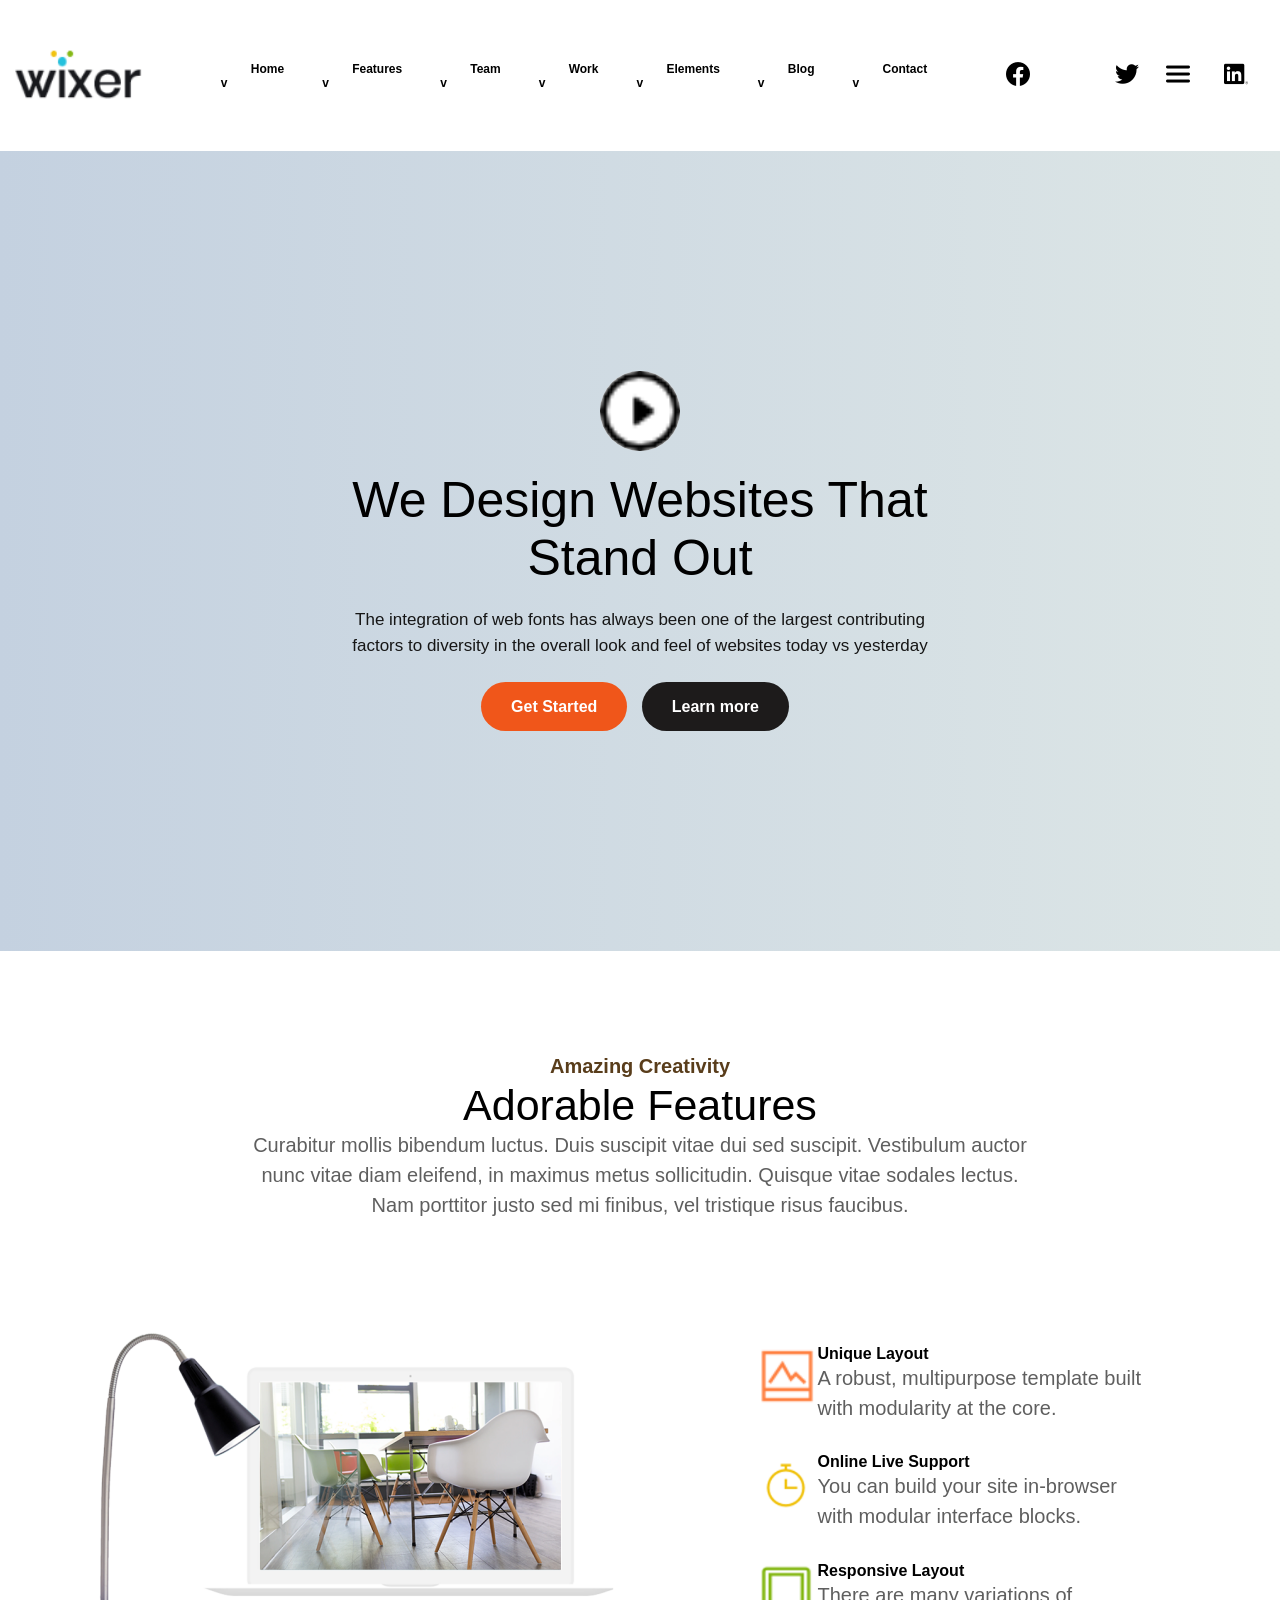
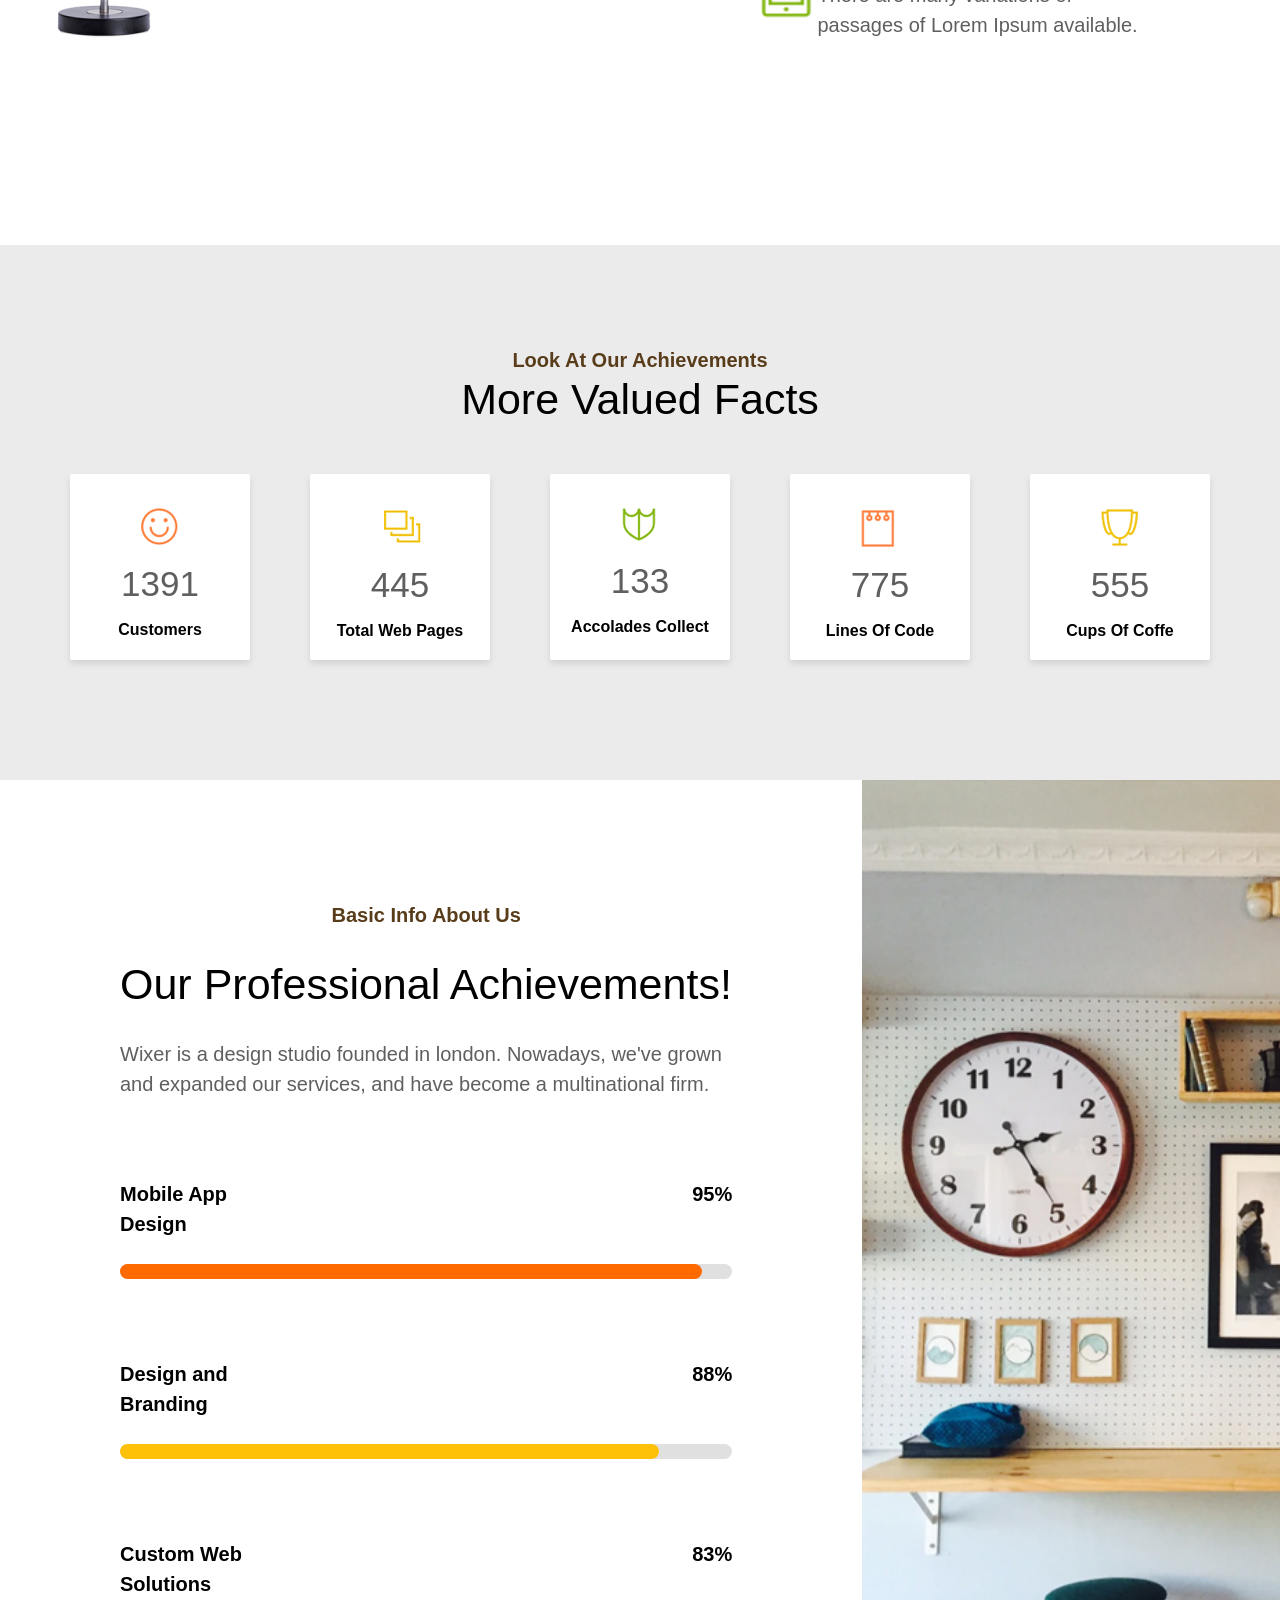
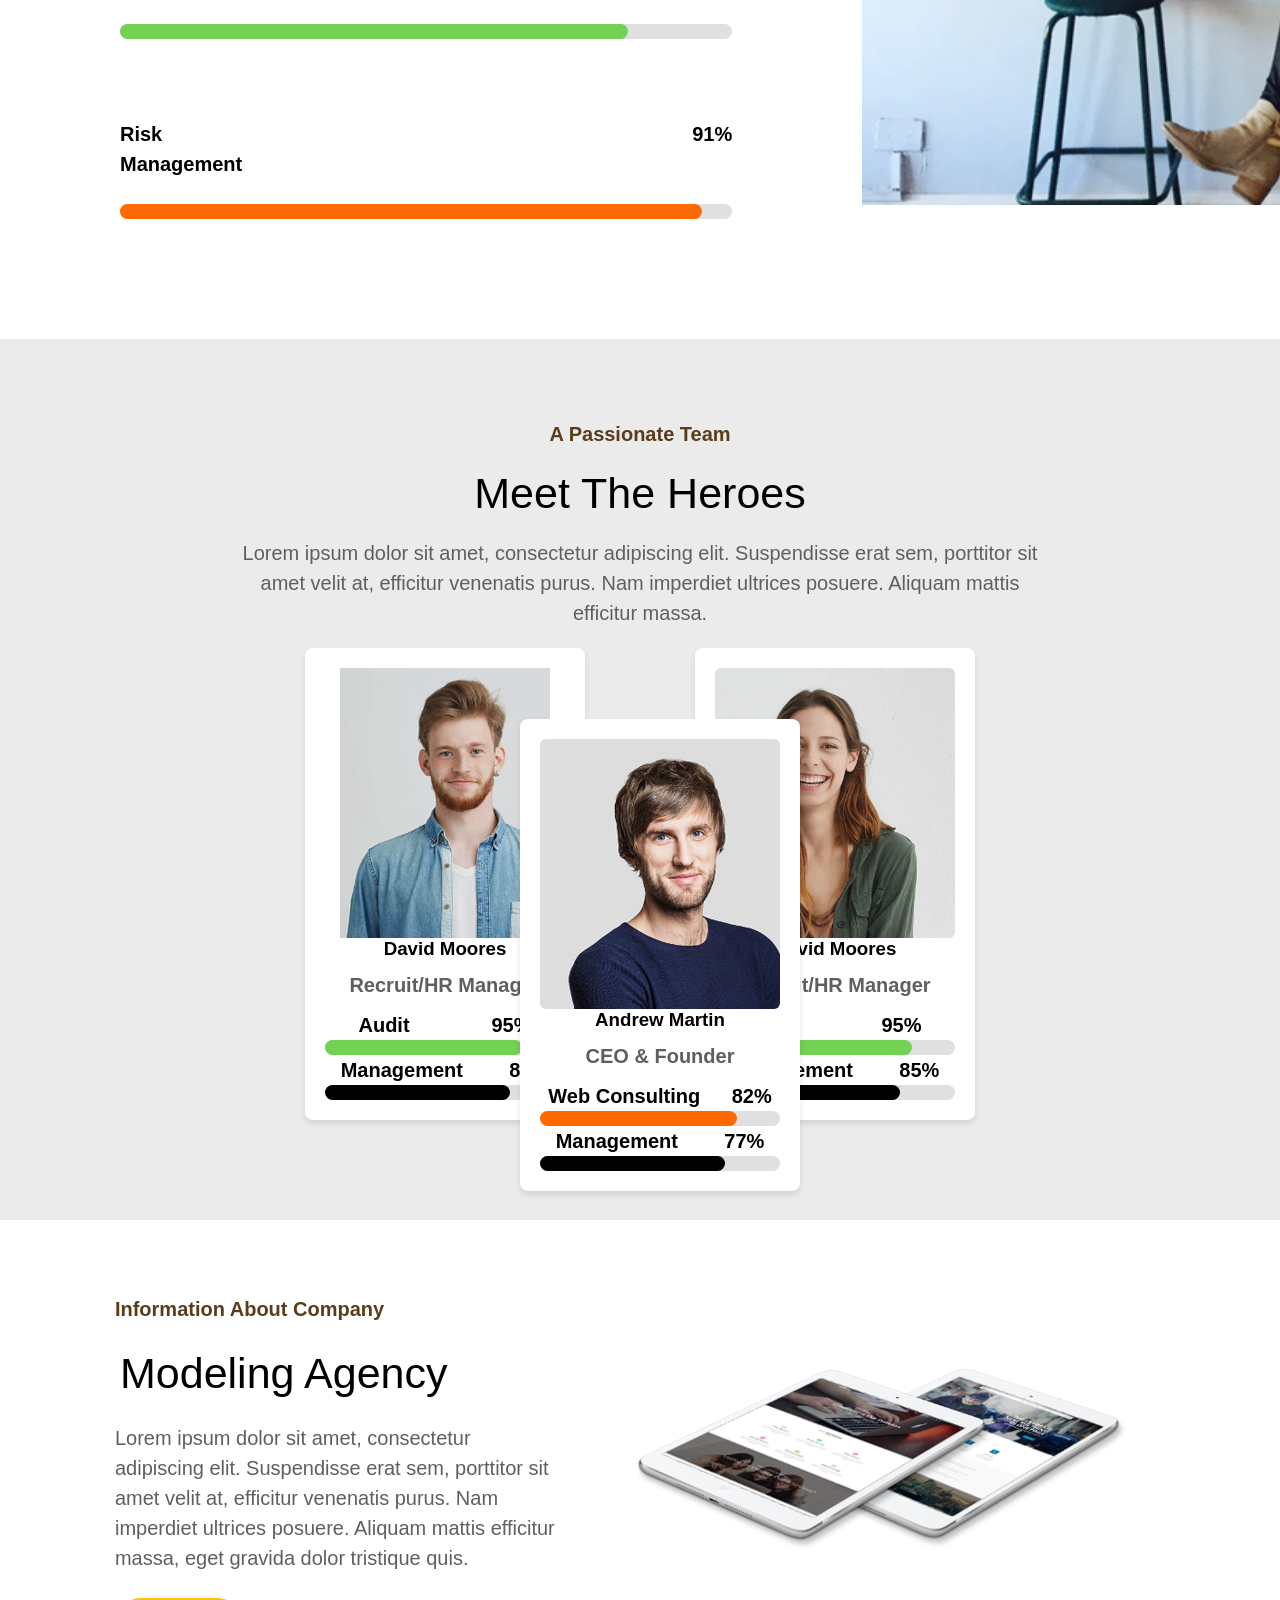
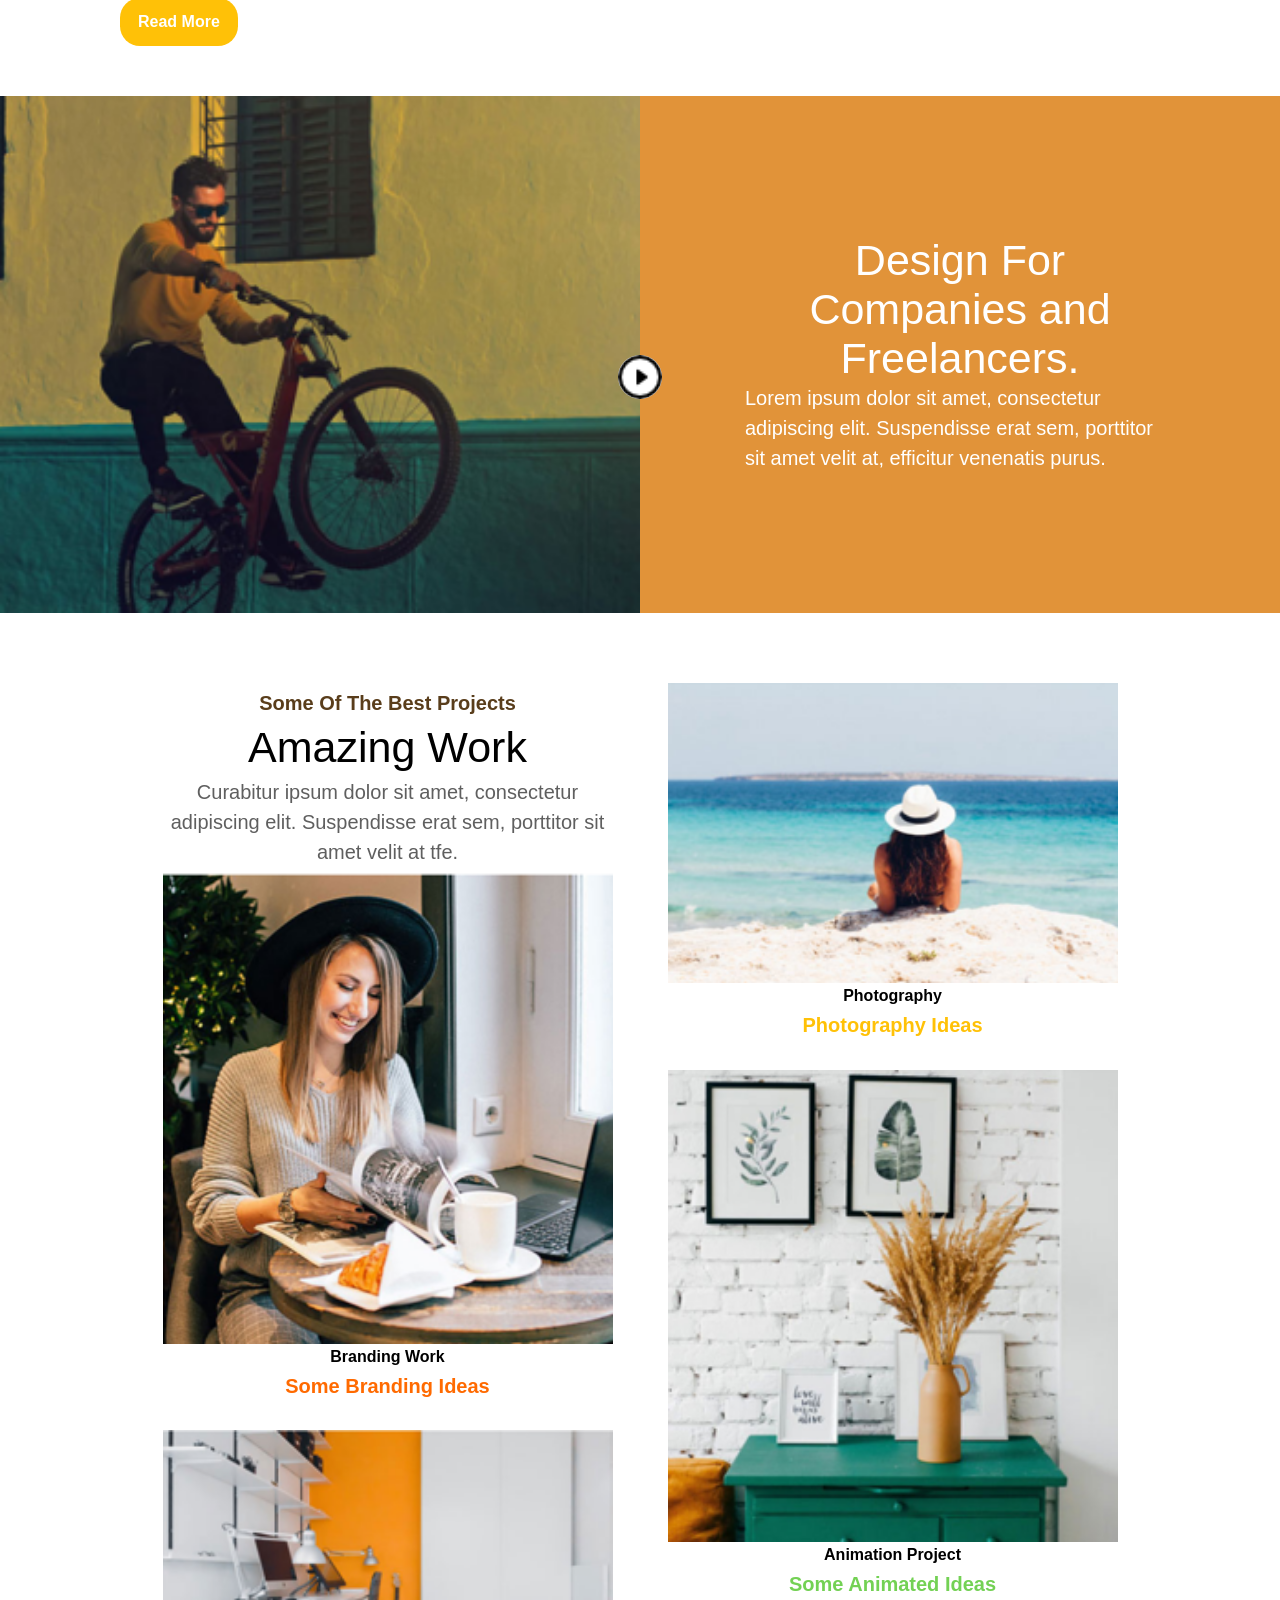
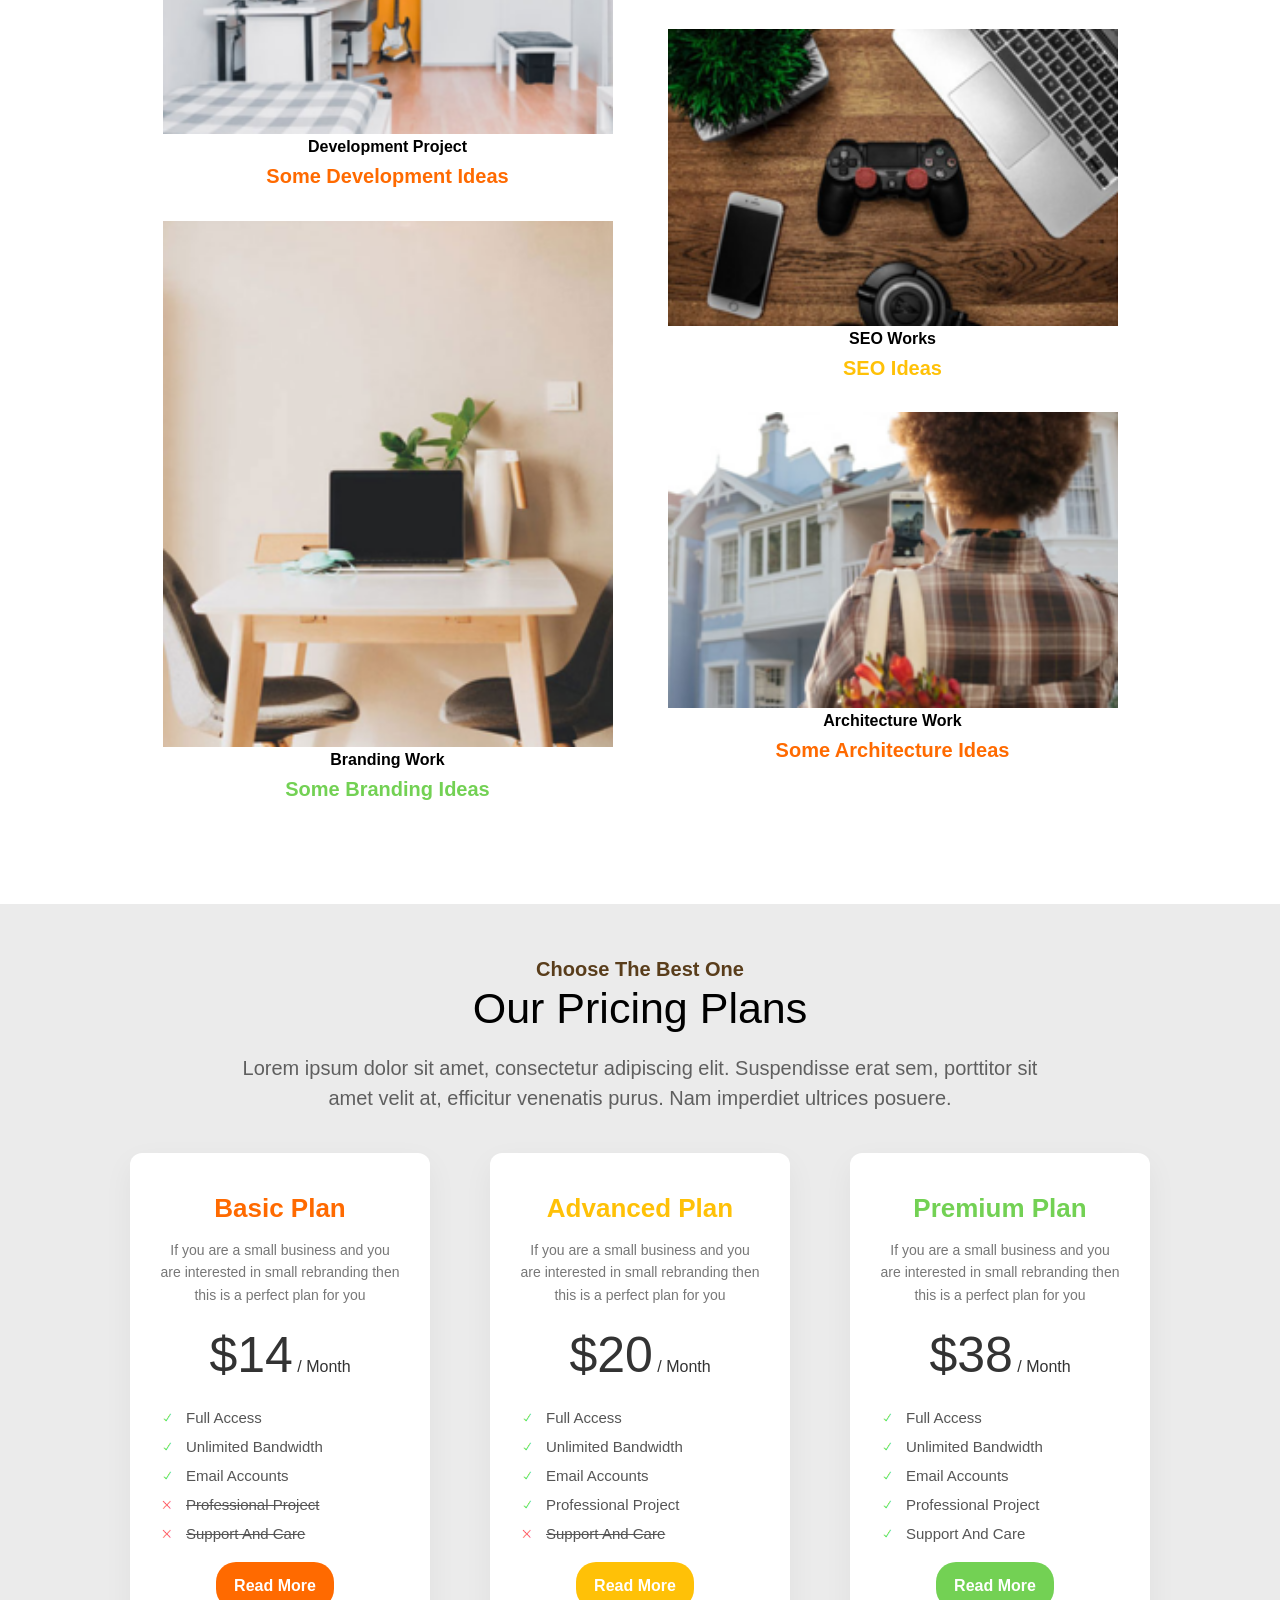
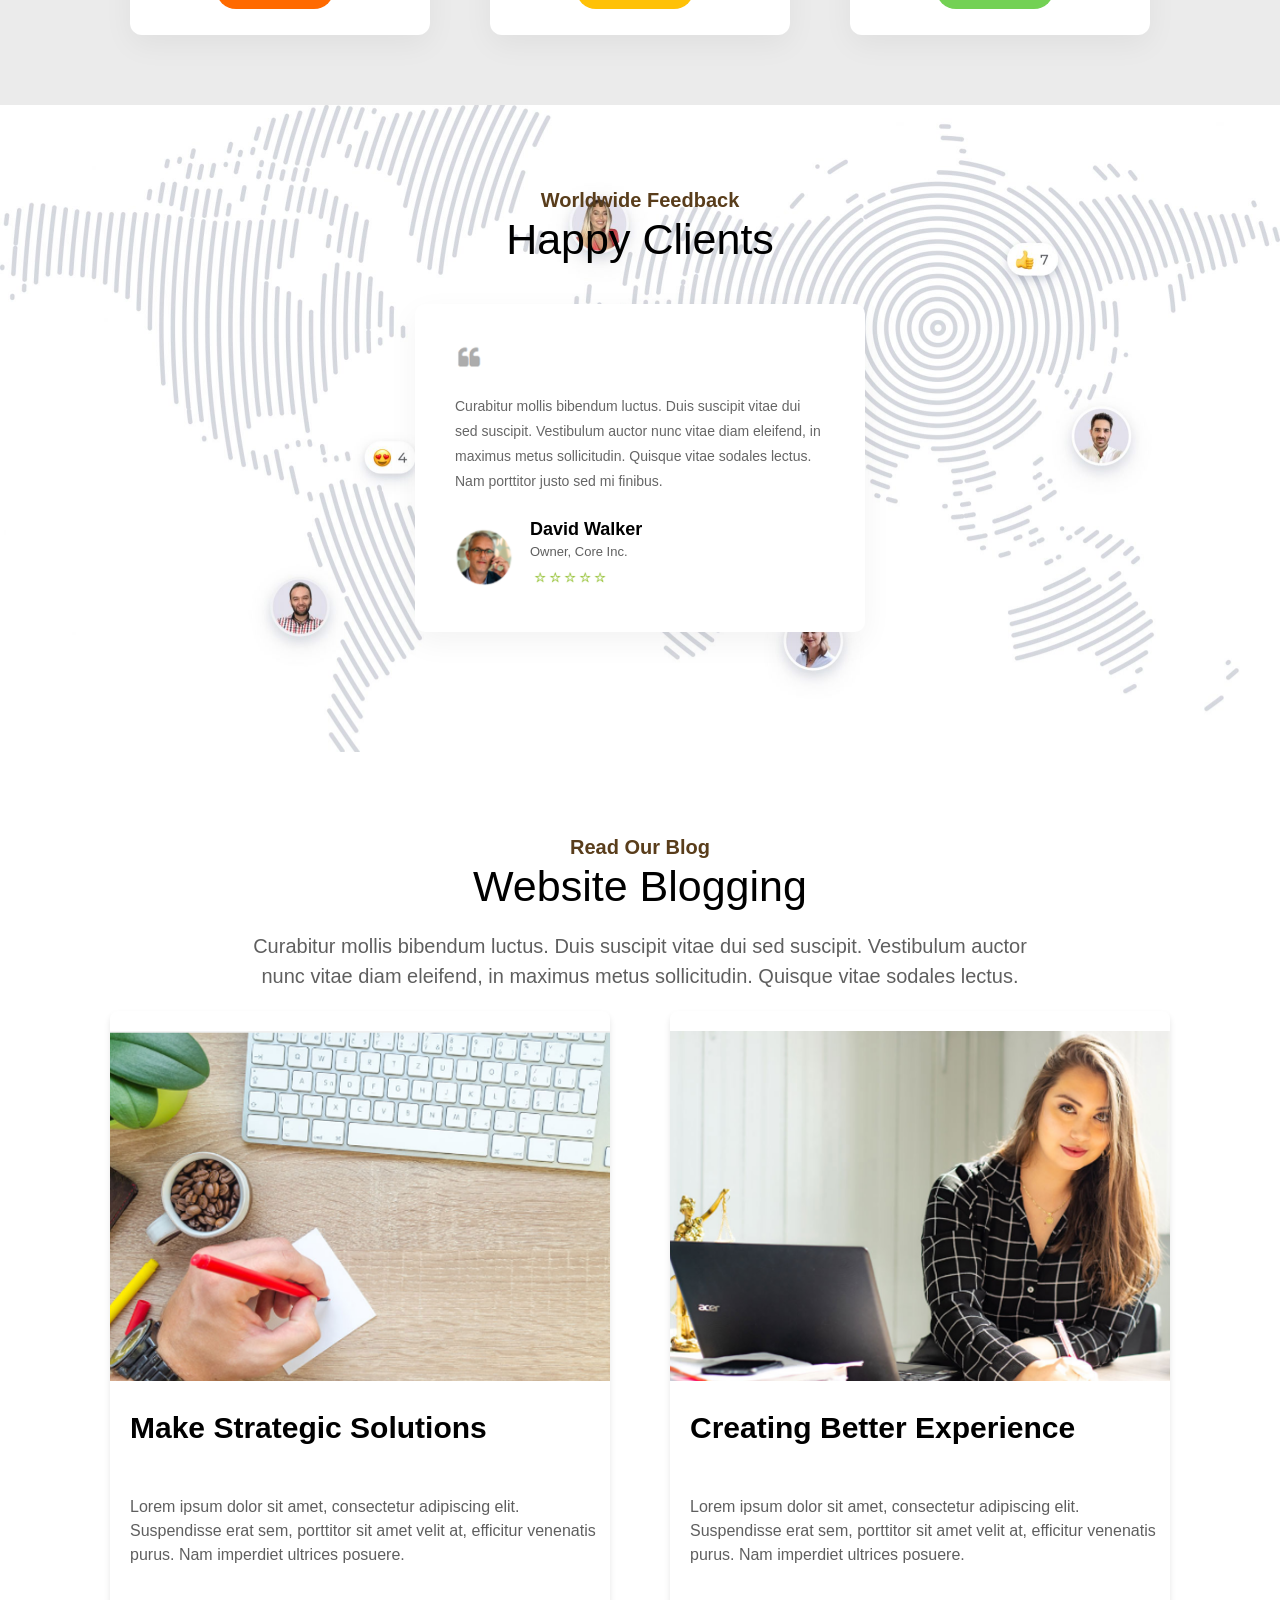
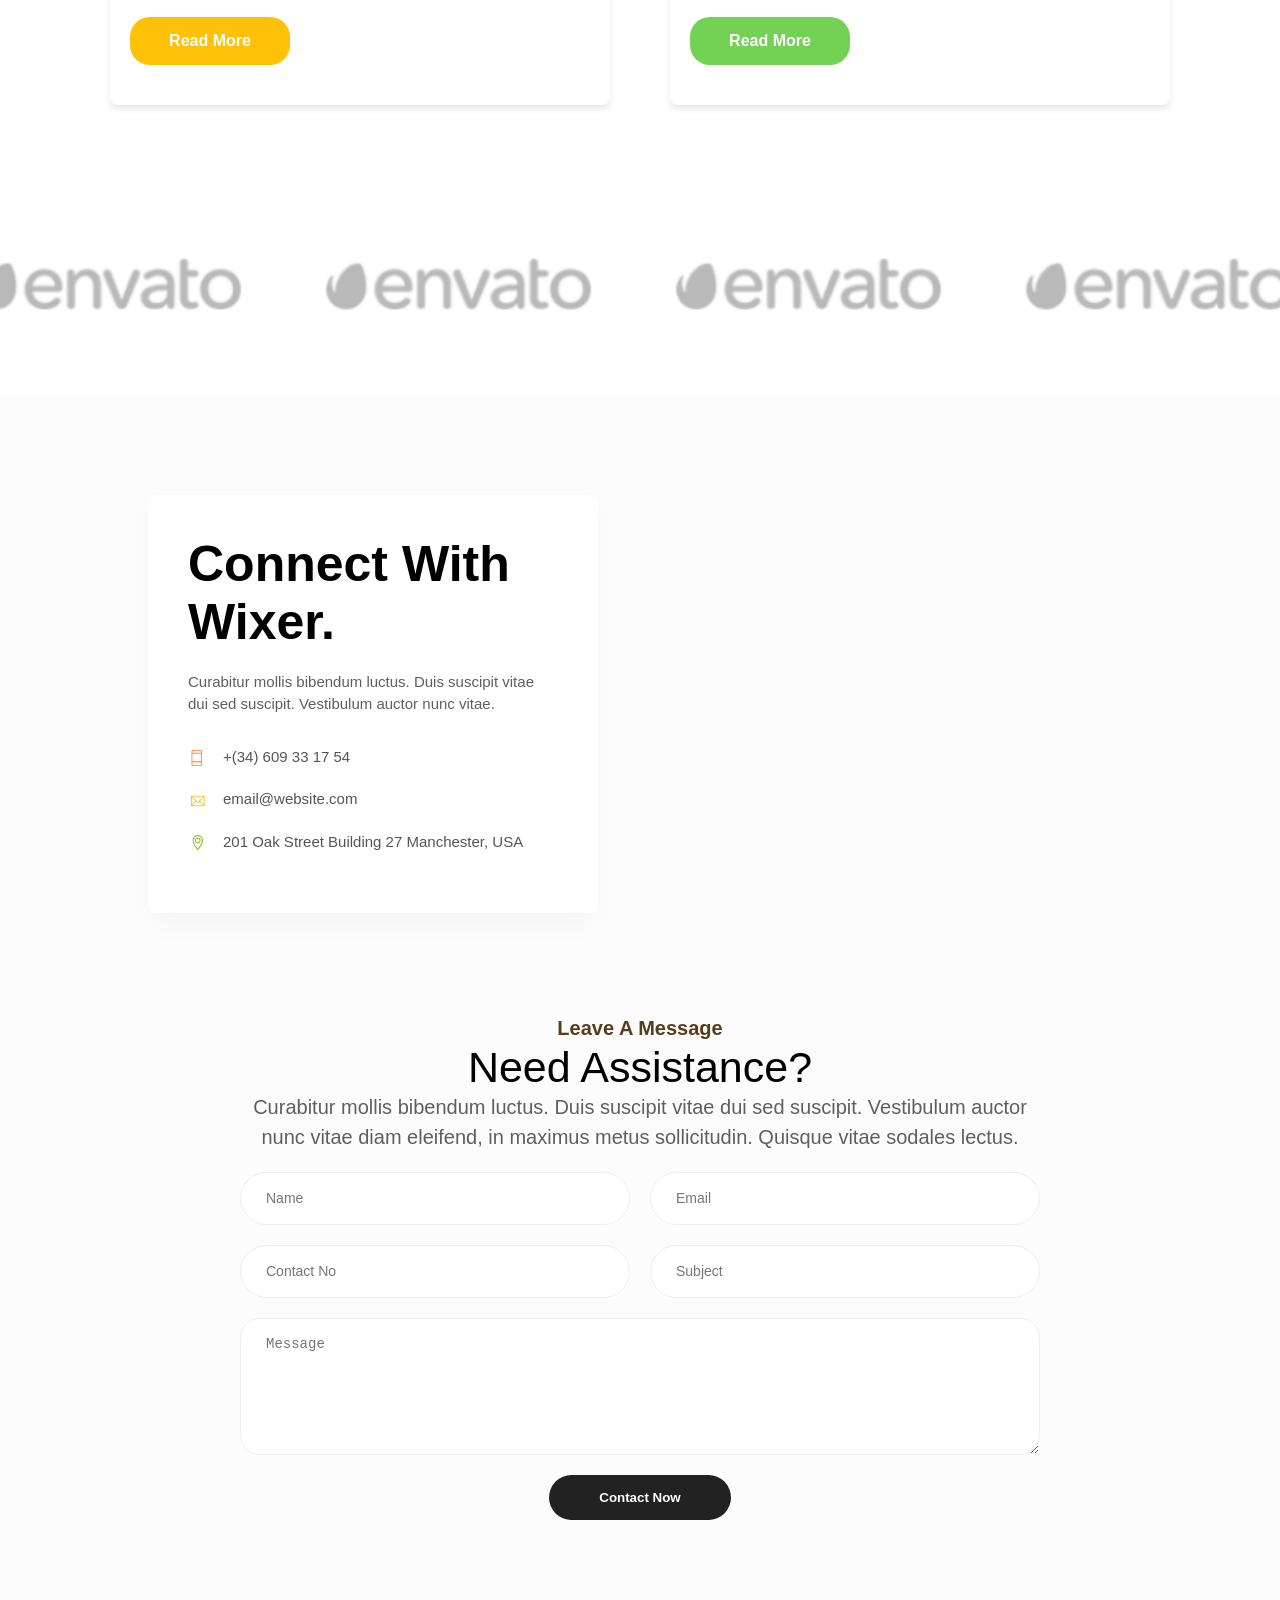
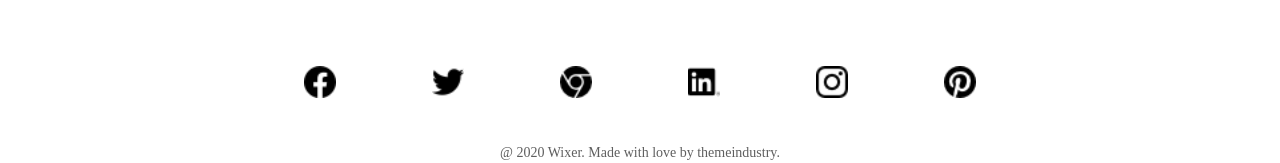
==== commit e0512b0c: "arreglos accesibilidad" ====
--- a/accesibilidad/index.html
+++ b/accesibilidad/index.html
@@ -249,7 +249,7 @@
             <div class="contenedor-cards">
                 <article class="card">
                     <div class="card-image">
-                        <img src="static/images/random-1.png" alt="Service 1">
+                        <img src="static/images/random-1.png" alt="David Moores">
                     </div>
                     <h3>David Moores</h3>
                     <p class="card-subtitle">Recruit/HR Manager</p>
@@ -282,7 +282,7 @@
 
                 <article class="card">
                     <div class="card-image">
-                        <img src="static/images/random-2.png" alt="Service 1">
+                        <img src="static/images/random-2.png" alt="Andrew Martin">
                     </div>
                     <h3>Andrew Martin</h3>
                     <p class="card-subtitle">CEO & Founder</p>
@@ -315,7 +315,7 @@
 
                 <article class="card">
                     <div class="card-image">
-                        <img src="static/images/random-3.png" alt="Service 1">
+                        <img src="static/images/random-3.png" alt="David Moores">
                     </div>
                     <h3>David Moores</h3>
                     <p class="card-subtitle">Recruit/HR Manager</p>
@@ -469,11 +469,11 @@
                         <span class="mes">/ Month</span>
                     </div>
                     <ul class="lista">
-                        <li><img src="static/images/si.png"> Full Access</li>
-                        <li><img src="static/images/si.png"> Unlimited Bandwidth</li>
-                        <li><img src="static/images/si.png"> Email Accounts</li>
-                        <li class="desactivado"><img src="static/images/no.png"> Professional Project</li>
-                        <li class="desactivado"><img src="static/images/no.png"> Support And Care</li>
+                        <li><img src="static/images/si.png" alt="Included"> Full Access</li>
+                        <li><img src="static/images/si.png" alt="Included"> Unlimited Bandwidth</li>
+                        <li><img src="static/images/si.png" alt="Included"> Email Accounts</li>
+                        <li class="desactivado"><img src="static/images/no.png" alt="Not included"> Professional Project</li>
+                        <li class="desactivado"><img src="static/images/no.png" alt="Not included"> Support And Care</li>
                     </ul>
                     <a href="" class="btn-r">Read More</a>
                 </article>
@@ -488,11 +488,11 @@
                         <span class="mes">/ Month</span>
                     </div>
                     <ul class="lista">
-                        <li><img src="static/images/si.png"> Full Access</li>
-                        <li><img src="static/images/si.png"> Unlimited Bandwidth</li>
-                        <li><img src="static/images/si.png"> Email Accounts</li>
-                        <li><img src="static/images/si.png"> Professional Project</li>
-                        <li class="desactivado"><img src="static/images/no.png"> Support And Care</li>
+                        <li><img src="static/images/si.png" alt="Included"> Full Access</li>
+                        <li><img src="static/images/si.png" alt="Included"> Unlimited Bandwidth</li>
+                        <li><img src="static/images/si.png" alt="Included"> Email Accounts</li>
+                        <li><img src="static/images/si.png" alt="Included"> Professional Project</li>
+                        <li class="desactivado"><img src="static/images/no.png" alt="Not included"> Support And Care</li>
                     </ul>
                     <a href="" class="btn-a">Read More</a>
                 </article>
@@ -507,11 +507,11 @@
                         <span class="mes">/ Month</span>
                     </div>
                     <ul class="lista">
-                        <li><img src="static/images/si.png"> Full Access</li>
-                        <li><img src="static/images/si.png"> Unlimited Bandwidth</li>
-                        <li><img src="static/images/si.png"> Email Accounts</li>
-                        <li><img src="static/images/si.png"> Professional Project</li>
-                        <li><img src="static/images/si.png"> Support And Care</li>
+                        <li><img src="static/images/si.png" alt="Included"> Full Access</li>
+                        <li><img src="static/images/si.png" alt="Included"> Unlimited Bandwidth</li>
+                        <li><img src="static/images/si.png" alt="Included"> Email Accounts</li>
+                        <li><img src="static/images/si.png" alt="Included"> Professional Project</li>
+                        <li><img src="static/images/si.png" alt="Included"> Support And Care</li>
                     </ul>
                     <a href="" class="btn-v">Read More</a>
                 </article>
@@ -621,12 +621,12 @@
                 </div>
 
                 <div class="map-container">
-                    <iframe src="https://www.google.com/maps/embed?pb=!1m18!1m12!1m3!1d4420.831041196337!2d-0.37093392562615224!3d39.44803971402927!2m3!1f0!2f0!3f0!3m2!1i1024!2i768!4f13.1!3m3!1m2!1s0xd6048d6e8c824a7%3A0x24b62f56a4f87943!2sCIP%20FP%20Ausi%C3%A0s%20March%20en%20Valencia!5e1!3m2!1ses!2ses!4v1768777445664!5m2!1ses!2ses" width="600" height="450" style="border:0;" allowfullscreen="" loading="lazy" referrerpolicy="no-referrer-when-downgrade"></iframe>
+                    <iframe title="Google Map showing the location of CIP FP Ausiàs March in Valencia" src="https://www.google.com/maps/embed?pb=!1m18!1m12!1m3!1d4420.831041196337!2d-0.37093392562615224!3d39.44803971402927!2m3!1f0!2f0!3f0!3m2!1i1024!2i768!4f13.1!3m3!1m2!1s0xd6048d6e8c824a7%3A0x24b62f56a4f87943!2sCIP%20FP%20Ausi%C3%A0s%20March%20en%20Valencia!5e1!3m2!1ses!2ses!4v1768777445664!5m2!1ses!2ses" width="600" height="450" style="border:0;" allowfullscreen="" loading="lazy" referrerpolicy="no-referrer-when-downgrade"></iframe>
                 </div>
             </div>
             
             <div class="formulario">
-                <p class="subtitulo naranja">Leave A Message</p>
+                <p class="subtitulo">Leave A Message</p>
                 <h2>Need Assistance?</h2>
                 <p class="desc-form">
                     Curabitur mollis bibendum luctus. Duis suscipit vitae dui sed suscipit. Vestibulum auctor nunc vitae 
--- a/accesibilidad/static/css/style.css
+++ b/accesibilidad/static/css/style.css
@@ -17,7 +17,7 @@
   padding: 0;
 
   .subtitulo {
-    color: var(--color-naranja);
+    color: #593d1b;
     font-weight: bold;
   }
 
@@ -66,118 +66,117 @@
     }
   }
 
-  
-    .barra-roja {
-      .texto {
-        display: flex;
-        justify-content:flex-start;
-        gap: 450px;
-
-        p {
-          font-size: 20px;
-          font-weight: bold;
-          color:black;
-        }
-      }
-
-      .barra-exterior {
-        width: 100%;
-        height: 15px;
-        background-color: #e0e0e0;
+  .barra-roja {
+    .texto {
+      display: flex;
+      justify-content: flex-start;
+      gap: 450px;
+
+      p {
+        font-size: 20px;
+        font-weight: bold;
+        color: black;
+      }
+    }
+
+    .barra-exterior {
+      width: 100%;
+      height: 15px;
+      background-color: #e0e0e0;
+      border-radius: 10px;
+
+      .barra-interior {
+        height: 100%;
+        width: 95%;
+        background-color: var(--color-red);
         border-radius: 10px;
-
-        .barra-interior {
-          height: 100%;
-          width: 95%;
-          background-color: var(--color-red);
-          border-radius: 10px;
-        }
-      }
-    }
-
-    .barra-amarilla {
-      .texto {
-        display: flex;
-        justify-content:flex-start;
-        gap: 450px;
-
-        p {
-          font-size: 20px;
-          font-weight: bold;
-          color:black;
-        }
-      }
-
-      .barra-exterior {
-        width: 100%;
-        height: 15px;
-        background-color: #e0e0e0;
+      }
+    }
+  }
+
+  .barra-amarilla {
+    .texto {
+      display: flex;
+      justify-content: flex-start;
+      gap: 450px;
+
+      p {
+        font-size: 20px;
+        font-weight: bold;
+        color: black;
+      }
+    }
+
+    .barra-exterior {
+      width: 100%;
+      height: 15px;
+      background-color: #e0e0e0;
+      border-radius: 10px;
+
+      .barra-interior {
+        height: 100%;
+        width: 88%;
+        background-color: var(--color-yellow);
         border-radius: 10px;
-
-        .barra-interior {
-          height: 100%;
-          width: 88%;
-          background-color: var(--color-yellow);
-          border-radius: 10px;
-        }
-      }
-    }
-
-    .barra-verde {
-      .texto {
-        display: flex;
-        justify-content:flex-start;
-        gap: 450px;
-
-        p {
-          font-size: 20px;
-          font-weight: bold;
-          color:black;
-        }
-      }
-
-      .barra-exterior {
-        width: 100%;
-        height: 15px;
-        background-color: #e0e0e0;
+      }
+    }
+  }
+
+  .barra-verde {
+    .texto {
+      display: flex;
+      justify-content: flex-start;
+      gap: 450px;
+
+      p {
+        font-size: 20px;
+        font-weight: bold;
+        color: black;
+      }
+    }
+
+    .barra-exterior {
+      width: 100%;
+      height: 15px;
+      background-color: #e0e0e0;
+      border-radius: 10px;
+
+      .barra-interior {
+        height: 100%;
+        width: 83%;
+        background-color: var(--color-green);
         border-radius: 10px;
-
-        .barra-interior {
-          height: 100%;
-          width: 83%;
-          background-color: var(--color-green);
-          border-radius: 10px;
-        }
-      }
-    }
-
-    .barra-negra {
-      .texto {
-        display: flex;
-        justify-content:flex-start;
-        gap: 450px;
-
-        p {
-          font-size: 20px;
-          font-weight: bold;
-          color:black;
-        }
-      }
-
-      .barra-exterior {
-        width: 100%;
-        height: 15px;
-        background-color: #e0e0e0;
+      }
+    }
+  }
+
+  .barra-negra {
+    .texto {
+      display: flex;
+      justify-content: flex-start;
+      gap: 450px;
+
+      p {
+        font-size: 20px;
+        font-weight: bold;
+        color: black;
+      }
+    }
+
+    .barra-exterior {
+      width: 100%;
+      height: 15px;
+      background-color: #e0e0e0;
+      border-radius: 10px;
+
+      .barra-interior {
+        height: 100%;
+        width: 85%;
+        background-color: black;
         border-radius: 10px;
-
-        .barra-interior {
-          height: 100%;
-          width: 85%;
-          background-color: black;
-          border-radius: 10px;
-        }
-      }
-    }
+      }
+    }
+  }
 
   .visually-hidden {
     position: absolute !important;
@@ -200,6 +199,7 @@
   p {
     font-size: 20px;
     color: rgb(95, 95, 95);
+    line-height: 1.5;
   }
 
   section {
@@ -207,7 +207,7 @@
     font-family: "Segoe UI", Tahoma, Geneva, Verdana, sans-serif;
 
     p {
-      line-height: 24px;
+      line-height: 1.5;
       max-width: 800px;
       margin-left: auto;
       margin-right: auto;
@@ -216,7 +216,7 @@
 
   a {
     border: solid 0px;
-    padding: 15px 30px;
+    padding: 16px 30px;
     border-radius: 30px;
     color: white;
     text-decoration: none;
@@ -253,14 +253,12 @@
     font-weight: bold;
     margin: 10px 0;
   }
-
-}
-
+}
 
 .btn-r {
   background-color: var(--color-red);
   border: solid 0px;
-  padding: 8px 18px;
+  padding: 15px 18px;
   border-radius: 20px;
   color: white;
   text-decoration: none;
@@ -270,7 +268,7 @@
 .btn-a {
   background-color: var(--color-yellow);
   border: solid 0px;
-  padding: 8px 18px;
+  padding: 15px 18px;
   border-radius: 20px;
   color: white;
   text-decoration: none;
@@ -280,7 +278,7 @@
 .btn-v {
   background-color: var(--color-green);
   border: solid 0px;
-  padding: 8px 18px;
+  padding: 15px 18px;
   border-radius: 20px;
   color: white;
   text-decoration: none;
@@ -398,17 +396,17 @@
 }
 
 section.features {
-  padding:100px 0px;
+  padding: 100px 0px;
 
   .contenedor {
     display: flex;
-    max-width:max-content;
-    margin:100px auto;
+    max-width: max-content;
+    margin: 100px auto;
     justify-content: center;
     gap: 50px;
 
     .imagen-principal {
-      max-width:max-content;
+      max-width: max-content;
       align-items: center;
 
       img {
@@ -424,7 +422,7 @@
       text-align: left;
       display: flex;
       flex-direction: column;
-      justify-content:space-around;
+      justify-content: space-around;
     }
 
     .art-af {
@@ -434,7 +432,7 @@
       padding-right: 80px;
       padding-top: 20px;
 
-      h4{
+      h4 {
         font-weight: bolder;
       }
     }
@@ -444,15 +442,13 @@
       height: 60px;
     }
   }
-
- 
 }
 
 section.achievements {
   padding: 100px 0;
   height: auto;
 
-  h2{
+  h2 {
     margin-bottom: 30px;
   }
 
@@ -491,23 +487,20 @@
     align-items: start;
     justify-content: space-between;
     padding: 120px;
-    gap:30px;
+    gap: 30px;
 
     div {
       width: 100%;
       margin-top: 25px;
     }
 
-    p{
+    p {
       text-align: left;
     }
 
     .subtitulo {
       text-align: left;
     }
-
-
-     
   }
 
   .imagen {
@@ -522,15 +515,13 @@
   }
 }
 
-
-
 section.services {
-  padding:80px 0px;
-  
-  h2{
+  padding: 80px 0px;
+
+  h2 {
     margin: 20px 0px;
   }
-  .contenedor-cards { 
+  .contenedor-cards {
     display: flex;
     gap: 70px;
     justify-content: center;
@@ -546,11 +537,10 @@
     }
 
     .card {
-
       .barra-verde {
         .texto {
           font-size: 10px;
-          gap:15px;
+          gap: 15px;
         }
 
         .barra-interior {
@@ -561,7 +551,7 @@
       .barra-roja {
         .texto {
           font-size: 10px;
-          gap:15px;
+          gap: 15px;
         }
 
         .barra-interior {
@@ -572,7 +562,7 @@
       .barra-amarilla {
         .texto {
           font-size: 10px;
-          gap:15px;
+          gap: 15px;
         }
 
         .barra-interior {
@@ -583,7 +573,7 @@
       .barra-negra {
         .texto {
           font-size: 10px;
-          gap:15px;
+          gap: 15px;
         }
 
         .barra-interior {
@@ -593,10 +583,6 @@
     }
   }
 }
-
-
-
-
 
 section.modeling {
   display: flex;
@@ -628,7 +614,7 @@
       margin: 5%;
     }
 
-    a{
+    a {
       margin-left: 30px;
     }
   }
@@ -675,8 +661,8 @@
 
   .play-button {
     position: absolute;
-    width: auto;
-    height: 40px;
+    width: 44px;
+    height: 44px;
     left: 50%;
     top: 50%;
     transform: translateX(-50%);
@@ -688,7 +674,7 @@
 }
 
 section.work {
-  margin:70px 0px;
+  margin: 70px 0px;
 
   p {
     margin: 5px 20px;
@@ -727,7 +713,7 @@
   }
 
   .contenedor-cards {
-    margin-top:20px;
+    margin-top: 20px;
     display: flex;
     justify-content: center;
     gap: 20px;
@@ -803,7 +789,7 @@
 
   .card {
     margin: 40px auto;
-    width: 450px;  
+    width: 450px;
     padding: 40px;
     border-radius: 10px;
     box-shadow: 0 10px 30px rgba(0, 0, 0, 0.05);
@@ -856,7 +842,7 @@
 }
 
 section.blog {
-  padding:60px 0px;
+  padding: 60px 0px;
 
   p {
     margin-top: 20px;
@@ -903,12 +889,11 @@
     justify-content: center;
     align-items: center;
     gap: 50px;
-    
+
     img {
       max-width: 300px;
     }
   }
-  
 }
 
 section.contact {
@@ -921,11 +906,10 @@
     align-items: stretch;
     justify-content: center;
 
-   
     .card {
       padding: 40px;
       border-radius: 8px;
-      box-shadow: 0 10px 30px rgba(0,0,0,0.03);
+      box-shadow: 0 10px 30px rgba(0, 0, 0, 0.03);
       width: 450px;
       max-width: 450px;
 
@@ -940,6 +924,7 @@
         font-size: 15px;
         margin-bottom: 30px;
         text-align: left;
+        line-height: 1.5;
       }
 
       .info-item {
@@ -948,8 +933,14 @@
         gap: 15px;
         margin-bottom: 20px;
 
-        img { width: 20px; }
-        span { font-size: 15px; color: #555; }
+        img {
+          width: 20px;
+        }
+        span {
+          font-size: 15px;
+          color: #555;
+          line-height: 1.5;
+        }
       }
     }
 
@@ -980,14 +971,16 @@
       grid-template-columns: 1fr 1fr;
       gap: 20px;
 
-      input, textarea {
+      input,
+      textarea {
         border: 1px solid #eee;
         border-radius: 30px;
         padding: 15px 25px;
         font-size: 14px;
         width: 100%;
         box-sizing: border-box;
-        background: #fff;  
+        background: #fff;
+        line-height: 1.5;
       }
 
       textarea {
@@ -1007,13 +1000,13 @@
         cursor: pointer;
         transition: background 0.3s;
 
-        &:hover { background: #ff7c48; }
-      }
-    }
-  }
-}
-
-.naranja { color: #ff7c48; }
+        &:hover {
+          background: #ff7c48;
+        }
+      }
+    }
+  }
+}
 
 /* Footer */
 
@@ -1048,6 +1041,7 @@
   margin-top: 8px;
   font-size: 14px;
   text-align: center;
+  line-height: 1.5;
 }
 
 /* ------------------------- */
@@ -1057,8 +1051,9 @@
 /* TABLET (Pantallas hasta 1000px) */
 @media (width <= 1000px) {
   body {
-
-    .contenedor, .container, .contenedor-modeling {
+    .contenedor,
+    .container,
+    .contenedor-modeling {
       width: 95%;
       margin: 0 auto;
       padding: 0 10px;
@@ -1069,24 +1064,29 @@
       height: auto;
     }
 
-
-    .barra-roja, .barra-amarilla, .barra-verde, .barra-negra {
+    .barra-roja,
+    .barra-amarilla,
+    .barra-verde,
+    .barra-negra {
       .texto {
         gap: 0;
         justify-content: space-between;
-        p { font-size: 18px; }
-      }
-    }
-
-
-    .about-us, .modeling .contenedor-modeling, .work .two-columns {
+        p {
+          font-size: 18px;
+        }
+      }
+    }
+
+    .about-us,
+    .modeling .contenedor-modeling,
+    .work .two-columns {
       gap: 20px;
     }
 
     .contenedor-cards {
       gap: 15px;
       .card {
-        width: 45%; 
+        width: 45%;
         margin: 10px;
       }
     }
@@ -1148,29 +1148,38 @@
     }
 
     header .header-center {
-      nav, #redes { display: none; }
-    }
-
-    .about-us, 
+      nav,
+      #redes {
+        display: none;
+      }
+    }
+
+    .about-us,
     .modeling .contenedor-modeling {
       display: flex;
-      flex-direction: column-reverse; 
+      flex-direction: column-reverse;
       gap: 30px;
       text-align: center;
     }
 
-    .maps, .two-columns {
+    .maps,
+    .two-columns {
       display: flex;
       flex-direction: column;
       gap: 30px;
       align-items: center;
     }
 
-    .imagen, .map-container, .column, .imagen-principal, .card-image {
+    .imagen,
+    .map-container,
+    .column,
+    .imagen-principal,
+    .card-image {
       width: 100% !important;
       height: auto !important;
 
-      img, iframe {
+      img,
+      iframe {
         width: 100% !important;
         max-width: 100%;
         height: auto;
@@ -1187,13 +1196,15 @@
     .contact-form {
       width: 100%;
       grid-template-columns: 1fr;
-      
-      input, textarea {
+
+      input,
+      textarea {
         width: 100%;
         margin-bottom: 15px;
       }
 
-      textarea, .btn-negro {
+      textarea,
+      .btn-negro {
         grid-column: auto;
       }
 
@@ -1247,4 +1258,4 @@
       width: 100%;
     }
   }
-}+}
